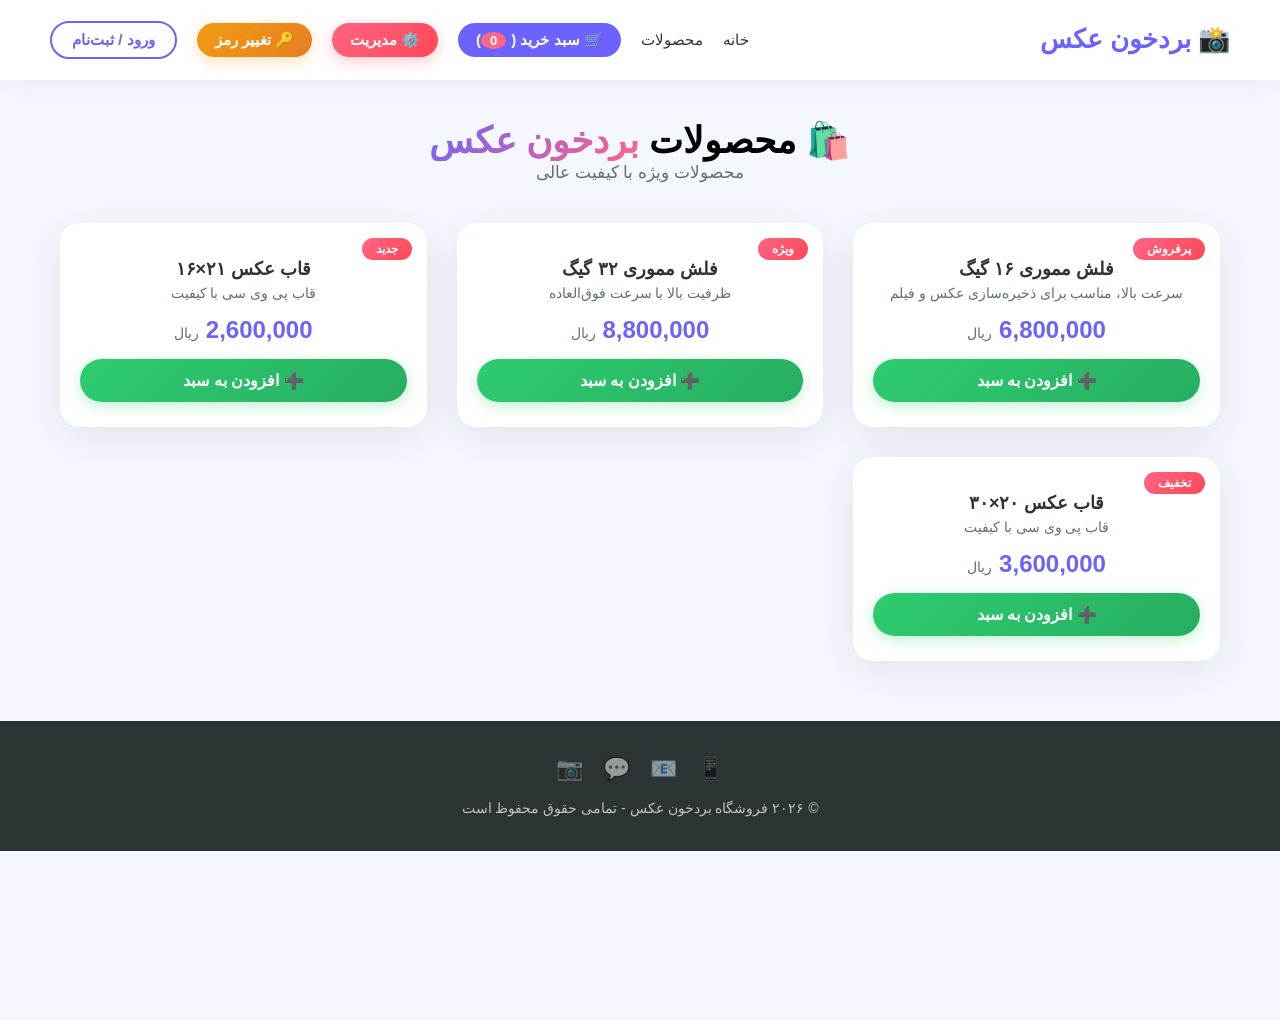
==== admin.html @ fc5a19ab "Update admin.html" ====
<!DOCTYPE html>
<html lang="fa" dir="rtl">
<head>
    <meta charset="UTF-8">
    <meta name="viewport" content="width=device-width, initial-scale=1.0">
    <title>محصولات - بردخون عکس</title>
    <style>
        /* ============================================
           استایل‌های کامل
           ============================================ */
        * {
            margin: 0;
            padding: 0;
            box-sizing: border-box;
        }
        body {
            font-family: 'Tahoma', 'Vazir', sans-serif;
            background: #f5f7ff;
            direction: rtl;
            min-height: 100vh;
        }

        /* هدر */
        header {
            position: fixed;
            top: 0;
            left: 0;
            right: 0;
            z-index: 1000;
            padding: 0 50px;
            height: 80px;
            background: rgba(255, 255, 255, 0.95);
            backdrop-filter: blur(20px);
            border-bottom: 1px solid rgba(255, 255, 255, 0.3);
            display: flex;
            justify-content: space-between;
            align-items: center;
            box-shadow: 0 4px 30px rgba(0, 0, 0, 0.05);
        }
        .logo {
            font-size: 26px;
            font-weight: 900;
            color: #6C63FF;
        }
        nav {
            display: flex;
            align-items: center;
            gap: 20px;
            flex-wrap: wrap;
        }
        nav a {
            color: #2D3436;
            text-decoration: none;
            font-weight: 500;
            font-size: 15px;
            transition: 0.3s;
            padding: 5px 0;
            white-space: nowrap;
        }
        nav a:hover {
            color: #6C63FF;
        }
        .btn-login {
            border: 2px solid #6C63FF !important;
            color: #6C63FF !important;
            padding: 8px 20px !important;
            border-radius: 50px !important;
            font-weight: 700 !important;
            background: transparent !important;
            text-decoration: none !important;
        }
        .btn-login:hover {
            background: #6C63FF !important;
            color: #fff !important;
        }
        .btn-admin {
            background: linear-gradient(135deg, #FF6584, #FF4757) !important;
            color: #fff !important;
            padding: 8px 18px !important;
            border-radius: 50px !important;
            font-weight: 700 !important;
            text-decoration: none !important;
            box-shadow: 0 4px 15px rgba(255, 71, 87, 0.3) !important;
        }
        .btn-admin:hover {
            transform: translateY(-3px) scale(1.05) !important;
            box-shadow: 0 8px 30px rgba(255, 71, 87, 0.4) !important;
        }
        .btn-change-pass {
            background: linear-gradient(135deg, #F39C12, #E67E22) !important;
            color: #fff !important;
            padding: 8px 18px !important;
            border-radius: 50px !important;
            font-weight: 700 !important;
            text-decoration: none !important;
            box-shadow: 0 4px 15px rgba(243, 156, 18, 0.3) !important;
            transition: all 0.3s ease !important;
        }
        .btn-change-pass:hover {
            transform: translateY(-3px) scale(1.05) !important;
            box-shadow: 0 8px 30px rgba(243, 156, 18, 0.5) !important;
        }
        #cart-link {
            background: #6C63FF;
            color: #fff !important;
            padding: 8px 18px;
            border-radius: 50px;
            font-weight: 700;
            text-decoration: none !important;
        }
        #cart-count {
            background: #FF6584;
            color: #fff;
            border-radius: 50%;
            padding: 1px 9px;
            font-size: 13px;
            margin-right: 5px;
        }

        /* محصولات */
        .products-section {
            max-width: 1200px;
            margin: 120px auto 60px;
            padding: 0 20px;
        }
        .products-header {
            text-align: center;
            margin-bottom: 40px;
        }
        .products-header h2 {
            font-size: 36px;
            font-weight: 900;
        }
        .products-header h2 span {
            background: linear-gradient(135deg, #6C63FF, #FF6584);
            -webkit-background-clip: text;
            -webkit-text-fill-color: transparent;
            background-clip: text;
        }
        .products-header p {
            color: #636E72;
            font-size: 17px;
        }

        .product-grid {
            display: grid;
            grid-template-columns: repeat(auto-fill, minmax(280px, 1fr));
            gap: 30px;
            margin-top: 30px;
        }

        .product-card {
            background: #fff;
            border-radius: 20px;
            padding: 25px 20px;
            text-align: center;
            box-shadow: 0 10px 40px rgba(0, 0, 0, 0.08);
            transition: all 0.3s ease;
            position: relative;
        }
        .product-card:hover {
            transform: translateY(-8px);
            box-shadow: 0 20px 60px rgba(108, 99, 255, 0.15);
        }

        .product-card .badge {
            position: absolute;
            top: 15px;
            right: 15px;
            background: linear-gradient(135deg, #FF6584, #FF4757);
            color: #fff;
            padding: 4px 14px;
            border-radius: 50px;
            font-size: 12px;
            font-weight: 700;
            z-index: 2;
        }

        .product-card .product-image {
            width: 100%;
            height: 200px;
            object-fit: cover;
            border-radius: 10px;
            display: block;
            margin-bottom: 15px;
            background: #f5f7ff;
            transition: all 0.3s ease;
        }
        .product-card:hover .product-image {
            transform: scale(1.02);
        }

        .product-card h3 {
            font-size: 18px;
            margin: 10px 0 5px;
            color: #2D3436;
        }
        .product-card .description {
            color: #636E72;
            font-size: 14px;
            margin-bottom: 12px;
        }
        .product-card .price {
            font-size: 24px;
            font-weight: 900;
            color: #6C63FF;
            margin: 15px 0;
        }
        .product-card .price span {
            font-size: 14px;
            font-weight: 400;
            color: #636E72;
        }

        .btn-add {
            background: linear-gradient(135deg, #2ECC71, #27ae60);
            color: #fff;
            border: none;
            padding: 12px 30px;
            border-radius: 50px;
            font-size: 16px;
            font-weight: 700;
            cursor: pointer;
            transition: all 0.3s ease;
            width: 100%;
            box-shadow: 0 4px 15px rgba(46, 204, 113, 0.3);
        }
        .btn-add:hover {
            transform: translateY(-3px);
            box-shadow: 0 8px 30px rgba(46, 204, 113, 0.4);
        }
        .btn-add:active {
            transform: scale(0.95);
        }

        .custom-notification {
            position: fixed;
            bottom: 30px;
            left: 50%;
            transform: translateX(-50%);
            background: #2ECC71;
            color: #fff;
            padding: 15px 35px;
            border-radius: 15px;
            font-weight: 500;
            z-index: 9999;
            box-shadow: 0 10px 40px rgba(0, 0, 0, 0.2);
            font-size: 16px;
            max-width: 90%;
            text-align: center;
        }

        /* فوتر */
        footer {
            background: #2D3436;
            color: #fff;
            padding: 35px 50px;
            text-align: center;
            margin-top: 60px;
        }
        footer p {
            opacity: 0.7;
            font-size: 14px;
        }
        .social {
            display: flex;
            justify-content: center;
            gap: 20px;
            margin-bottom: 18px;
        }
        .social a {
            color: #fff;
            font-size: 22px;
            opacity: 0.5;
            transition: 0.3s;
            text-decoration: none;
        }
        .social a:hover {
            opacity: 1;
            transform: translateY(-3px);
        }

        @media (max-width: 768px) {
            header {
                padding: 0 15px;
                height: 70px;
                flex-wrap: wrap;
                gap: 8px;
            }
            .logo { font-size: 20px; }
            nav { gap: 10px; }
            nav a { font-size: 13px; }
            .btn-login { padding: 5px 14px !important; font-size: 13px !important; }
            .btn-admin { padding: 5px 14px !important; font-size: 13px !important; }
            .btn-change-pass { padding: 5px 14px !important; font-size: 13px !important; }
            #cart-link { padding: 5px 12px; font-size: 13px; }
            .products-section { margin: 100px auto 30px; }
            .product-grid { grid-template-columns: 1fr 1fr; gap: 15px; }
            .product-card .product-image { height: 150px; }
            .product-card { padding: 15px 12px; }
            .product-card h3 { font-size: 15px; }
            .product-card .price { font-size: 18px; }
            .btn-add { font-size: 13px; padding: 8px 15px; }
        }

        @media (max-width: 480px) {
            .product-grid { grid-template-columns: 1fr; }
            .product-card .product-image { height: 200px; }
            .products-header h2 { font-size: 24px; }
            nav a { font-size: 12px; }
            .btn-login { font-size: 12px !important; padding: 4px 12px !important; }
            .btn-admin { font-size: 12px !important; padding: 4px 12px !important; }
            .btn-change-pass { font-size: 12px !important; padding: 4px 12px !important; }
            #cart-link { font-size: 12px; padding: 4px 10px; }
            .product-card .price { font-size: 20px; }
        }
    </style>
</head>
<body>

    <!-- ============================================ -->
    <!-- هدر                                          -->
    <!-- ============================================ -->
    <header>
        <div class="logo">📸 بردخون عکس</div>
        <nav>
            <a href="index.html">خانه</a>
            <a href="shop.html">محصولات</a>
            <a href="cart.html" id="cart-link">🛒 سبد خرید (<span id="cart-count">0</span>)</a>
            <a href="admin.html" class="btn-admin">⚙️ مدیریت</a>
            <a href="change-password.html" class="btn-change-pass">🔑 تغییر رمز</a>
            <a href="login.html" class="btn-login" id="login-btn">ورود / ثبت‌نام</a>
        </nav>
    </header>

    <!-- ============================================ -->
    <!-- محصولات                                      -->
    <!-- ============================================ -->
    <section class="products-section">
        <div class="products-header">
            <h2>🛍️ محصولات <span>بردخون عکس</span></h2>
            <p>محصولات ویژه با کیفیت عالی</p>
        </div>
        <div class="product-grid" id="product-grid">
            <!-- محصولات توسط جاوااسکریپت پر می‌شوند -->
        </div>
    </section>

    <!-- ============================================ -->
    <!-- فوتر                                         -->
    <!-- ============================================ -->
    <footer>
        <div class="social">
            <a href="#">📱</a>
            <a href="#">📧</a>
            <a href="#">💬</a>
            <a href="#">📷</a>
        </div>
        <p>© ۲۰۲۶ فروشگاه بردخون عکس - تمامی حقوق محفوظ است</p>
    </footer>

    <!-- ============================================ -->
    <!-- جاوااسکریپت                                  -->
    <!-- ============================================ -->
    <script>
        // ============================================
        // 📦 دریافت محصولات از localStorage
        // ============================================
        function getProducts() {
            // ابتدا از localStorage بخوان
            let products = JSON.parse(localStorage.getItem('admin_products'));
            
            // اگر محصولی در localStorage نبود، از پیش‌فرض استفاده کن
            if (!products || products.length === 0) {
                products = [
                    { id: 1, name: 'فلش مموری ۱۶ گیگ', price: 6800000, image: '💾', description: 'سرعت بالا، مناسب برای ذخیره‌سازی عکس و فیلم', badge: 'پرفروش' },
                    { id: 2, name: 'فلش مموری ۳۲ گیگ', price: 8800000, image: '💿', description: 'ظرفیت بالا با سرعت فوق‌العاده', badge: 'ویژه' },
                    { id: 3, name: 'قاب عکس ۲۱×۱۶', price: 2600000, image: '🖼️', description: 'قاب پی وی سی با کیفیت', badge: 'جدید' },
                    { id: 4, name: 'قاب عکس ۲۰×۳۰', price: 3600000, image: '🖼️', description: 'قاب پی وی سی با کیفیت', badge: 'تخفیف' }
                ];
                // ذخیره در localStorage برای دفعات بعد
                localStorage.setItem('admin_products', JSON.stringify(products));
                localStorage.setItem('products', JSON.stringify(products));
            }
            
            return products;
        }

        // ============================================
        // مدیریت سبد خرید
        // ============================================
        let cart = JSON.parse(localStorage.getItem('cart')) || [];
        let currentUser = JSON.parse(localStorage.getItem('currentUser')) || null;

        function saveCart() {
            localStorage.setItem('cart', JSON.stringify(cart));
            updateCartCount();
        }

        function updateCartCount() {
            const count = cart.reduce((sum, item) => sum + item.qty, 0);
            const el = document.getElementById('cart-count');
            if (el) el.textContent = count;
        }

        function getProductById(id, products) {
            return products.find(p => p.id === id);
        }

        // ============================================
        // نوتیفیکیشن
        // ============================================
        function showNotification(message) {
            const old = document.querySelector('.custom-notification');
            if (old) old.remove();

            const div = document.createElement('div');
            div.className = 'custom-notification';
            div.textContent = message;
            document.body.appendChild(div);
            setTimeout(() => div.remove(), 3000);
        }

        // ============================================
        // ✅ افزودن به سبد خرید
        // ============================================
        function addToCart(productId) {
            const products = getProducts();
            const product = getProductById(productId, products);
            
            if (!product) {
                showNotification('❌ محصول یافت نشد!');
                return;
            }

            const existing = cart.find(item => item.id === productId);
            if (existing) {
                existing.qty += 1;
            } else {
                cart.push({ id: productId, qty: 1 });
            }

            saveCart();
            showNotification('✅ ' + product.name + ' به سبد اضافه شد!');
        }

        // ============================================
        // رندر محصولات
        // ============================================
        function renderProducts() {
            const grid = document.getElementById('product-grid');
            if (!grid) return;

            const products = getProducts();
            
            if (products.length === 0) {
                grid.innerHTML = `
                    <div style="text-align:center;padding:60px 20px;grid-column:1/-1;">
                        <div style="font-size:60px;margin-bottom:15px;">🛍️</div>
                        <h3 style="color:#636E72;">هیچ محصولی وجود ندارد!</h3>
                        <p style="color:#b0b0b0;">از پنل مدیریت محصولات خود را اضافه کنید.</p>
                        <br>
                        <a href="admin.html" style="display:inline-block;background:linear-gradient(135deg,#6C63FF,#5a52d5);color:#fff;padding:12px 35px;border-radius:50px;text-decoration:none;font-weight:700;">رفتن به پنل مدیریت</a>
                    </div>
                `;
                return;
            }

            let html = '';
            products.forEach(function(p) {
                html += `
                    <div class="product-card">
                        ${p.badge ? `<span class="badge">${p.badge}</span>` : ''}
                        <img src="${p.image}" alt="${p.name}" class="product-image" onerror="this.style.display='none'">
                        <h3>${p.name}</h3>
                        <p class="description">${p.description || 'توضیحی وارد نشده'}</p>
                        <div class="price">${p.price.toLocaleString()} <span>ریال</span></div>
                        <button class="btn-add" onclick="addToCart(${p.id})">
                            ➕ افزودن به سبد
                        </button>
                    </div>
                `;
            });
            grid.innerHTML = html;
        }

        // ============================================
        // خروج از حساب
        // ============================================
        function logout() {
            localStorage.removeItem('currentUser');
            showNotification('🚪 از حساب خود خارج شدید');
            setTimeout(() => {
                window.location.href = 'index.html';
            }, 1000);
        }

        // ============================================
        // اجرا
        // ============================================
        document.addEventListener('DOMContentLoaded', function() {
            console.log('✅ صفحه محصولات بارگذاری شد');
            updateCartCount();
            renderProducts();

            // نمایش نام کاربر در هدر
            if (currentUser) {
                const loginBtn = document.getElementById('login-btn');
                if (loginBtn) {
                    loginBtn.textContent = `👤 ${currentUser.name}`;
                    loginBtn.href = '#';
                    loginBtn.style.cursor = 'pointer';
                    loginBtn.onclick = (e) => {
                        e.preventDefault();
                        if (confirm('آیا می‌خواهید از حساب خود خارج شوید؟')) {
                            logout();
                        }
                    };
                }
            }
        });
    </script>

</body>
</html>
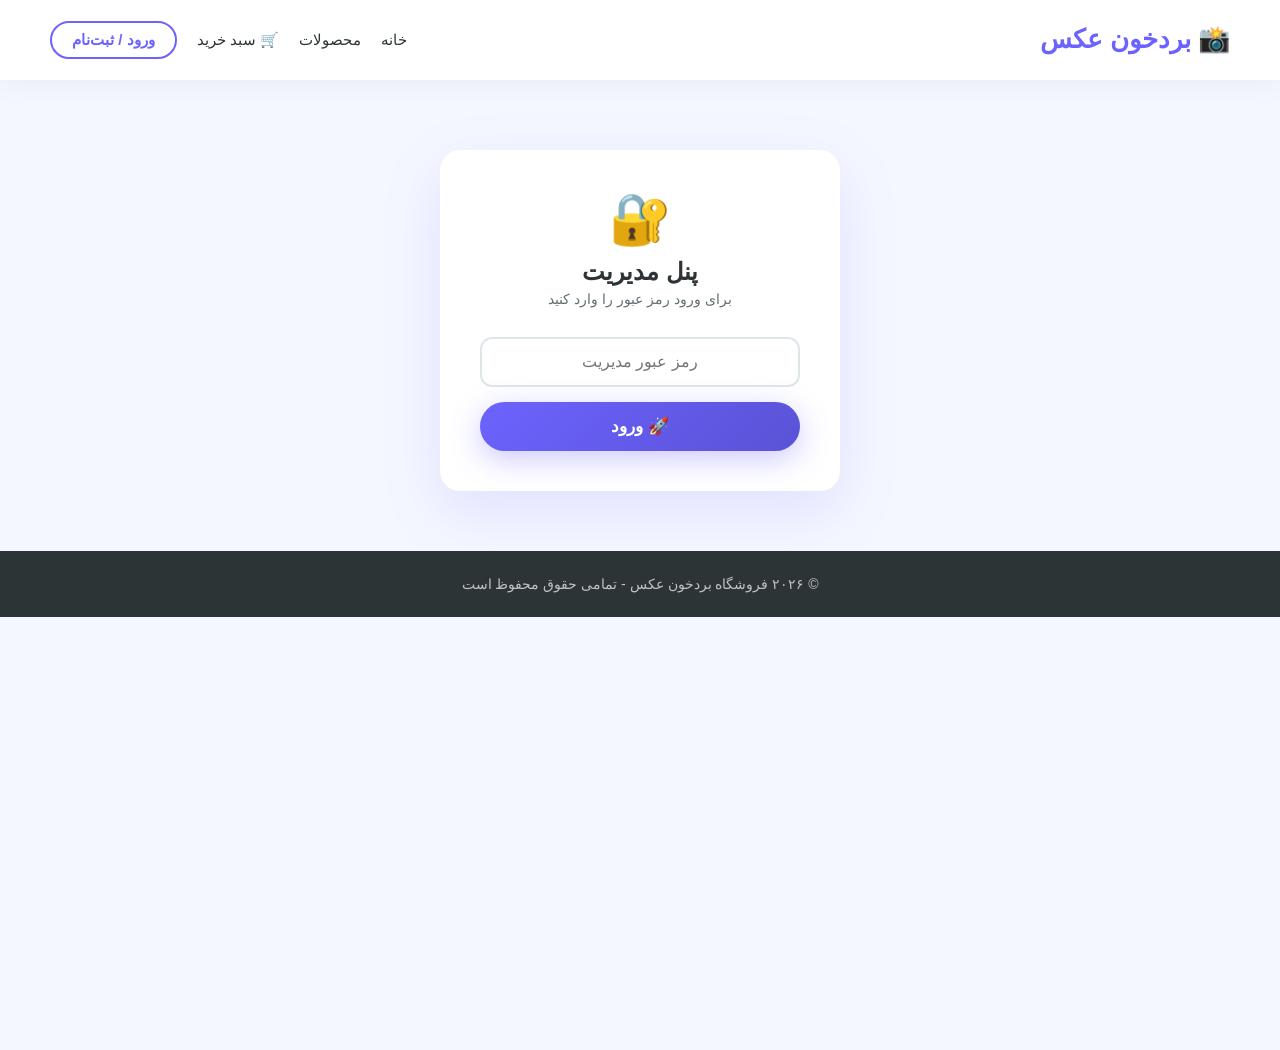
==== commit 8b54d060: "Update admin.html" ====
--- a/admin.html
+++ b/admin.html
@@ -3,11 +3,8 @@
 <head>
     <meta charset="UTF-8">
     <meta name="viewport" content="width=device-width, initial-scale=1.0">
-    <title>محصولات - بردخون عکس</title>
+    <title>پنل مدیریت - بردخون عکس</title>
     <style>
-        /* ============================================
-           استایل‌های کامل
-           ============================================ */
         * {
             margin: 0;
             padding: 0;
@@ -20,7 +17,6 @@
             min-height: 100vh;
         }
 
-        /* هدر */
         header {
             position: fixed;
             top: 0;
@@ -73,246 +69,493 @@
             background: #6C63FF !important;
             color: #fff !important;
         }
-        .btn-admin {
-            background: linear-gradient(135deg, #FF6584, #FF4757) !important;
+
+        /* ============================================ */
+        /* صفحه ورود به پنل مدیریت                      */
+        /* ============================================ */
+        .admin-login {
+            max-width: 400px;
+            margin: 150px auto 60px;
+            padding: 40px;
+            background: #fff;
+            border-radius: 20px;
+            box-shadow: 0 20px 60px rgba(108, 99, 255, 0.15);
+            text-align: center;
+        }
+        .admin-login .lock-icon {
+            font-size: 50px;
+            display: block;
+            margin-bottom: 10px;
+        }
+        .admin-login h2 {
+            font-size: 24px;
+            margin-bottom: 5px;
+            color: #2D3436;
+        }
+        .admin-login p {
+            color: #636E72;
+            font-size: 14px;
+            margin-bottom: 20px;
+        }
+        .admin-login input {
+            width: 100%;
+            padding: 14px 18px;
+            border: 2px solid #DFE6E9;
+            border-radius: 12px;
+            font-size: 16px;
+            margin: 10px 0;
+            box-sizing: border-box;
+            font-family: inherit;
+            text-align: center;
+        }
+        .admin-login input:focus {
+            border-color: #6C63FF;
+            outline: none;
+            box-shadow: 0 0 0 4px rgba(108, 99, 255, 0.1);
+        }
+        .btn-primary {
+            width: 100%;
+            padding: 14px;
+            font-size: 17px;
+            margin-top: 5px;
+            background: linear-gradient(135deg, #6C63FF, #5a52d5);
+            color: #fff;
+            border: none;
+            border-radius: 50px;
+            font-weight: 700;
+            cursor: pointer;
+            transition: 0.3s;
+            box-shadow: 0 8px 30px rgba(108, 99, 255, 0.35);
+        }
+        .btn-primary:hover {
+            transform: translateY(-3px);
+            box-shadow: 0 12px 40px rgba(108, 99, 255, 0.5);
+        }
+        .btn-success {
+            background: linear-gradient(135deg, #2ECC71, #27ae60);
+            box-shadow: 0 8px 30px rgba(46, 204, 113, 0.35);
+        }
+        .btn-success:hover {
+            transform: translateY(-3px);
+            box-shadow: 0 12px 40px rgba(46, 204, 113, 0.5);
+        }
+        .btn-danger {
+            background: #E74C3C;
+            color: #fff;
+            border: none;
+            padding: 8px 16px;
+            border-radius: 8px;
+            font-weight: 700;
+            cursor: pointer;
+            transition: 0.3s;
+            font-size: 13px;
+        }
+        .btn-danger:hover {
+            background: #c0392b;
+            transform: translateY(-2px);
+        }
+        .btn-secondary {
+            background: #636E72;
+            color: #fff;
+            border: none;
+            padding: 10px 25px;
+            border-radius: 10px;
+            font-weight: 700;
+            cursor: pointer;
+            transition: 0.3s;
+        }
+        .btn-secondary:hover {
+            background: #2D3436;
+            transform: translateY(-2px);
+        }
+        .error-msg {
+            color: #E74C3C;
+            font-size: 14px;
+            margin-top: 10px;
+            display: none;
+        }
+        .error-msg.show {
+            display: block;
+        }
+
+        /* ============================================ */
+        /* پنل مدیریت                                   */
+        /* ============================================ */
+        .admin-container {
+            max-width: 1200px;
+            margin: 100px auto 60px;
+            padding: 0 20px;
+        }
+        .admin-box {
+            background: #fff;
+            border-radius: 20px;
+            padding: 30px;
+            box-shadow: 0 20px 60px rgba(108, 99, 255, 0.15);
+        }
+        .admin-box h2 {
+            font-size: 28px;
+            font-weight: 900;
+            margin-bottom: 10px;
+            text-align: center;
+            color: #2D3436;
+        }
+        .admin-box h2 span {
+            background: linear-gradient(135deg, #6C63FF, #FF6584);
+            -webkit-background-clip: text;
+            -webkit-text-fill-color: transparent;
+            background-clip: text;
+        }
+
+        /* برگه‌ها */
+        .admin-tabs {
+            display: flex;
+            gap: 10px;
+            margin: 20px 0 30px;
+            flex-wrap: wrap;
+            border-bottom: 2px solid #DFE6E9;
+            padding-bottom: 10px;
+        }
+        .admin-tabs button {
+            background: transparent;
+            border: none;
+            padding: 10px 20px;
+            font-size: 15px;
+            font-weight: 700;
+            cursor: pointer;
+            border-radius: 10px;
+            transition: 0.3s;
+            color: #636E72;
+        }
+        .admin-tabs button:hover {
+            background: #f0f2ff;
+            color: #2D3436;
+        }
+        .admin-tabs button.active {
+            background: #6C63FF;
+            color: #fff;
+        }
+        .tab-content {
+            display: none;
+        }
+        .tab-content.active {
+            display: block;
+        }
+
+        /* کارت‌های آمار */
+        .stat-card {
+            display: grid;
+            grid-template-columns: repeat(auto-fit, minmax(180px, 1fr));
+            gap: 20px;
+            margin: 20px 0 30px;
+        }
+        .stat-item {
+            background: linear-gradient(135deg, #f8f9fe, #e8ecff);
+            padding: 20px;
+            border-radius: 15px;
+            text-align: center;
+            transition: 0.3s;
+        }
+        .stat-item:hover {
+            transform: translateY(-5px);
+            box-shadow: 0 8px 25px rgba(108, 99, 255, 0.15);
+        }
+        .stat-item .number {
+            font-size: 32px;
+            font-weight: 900;
+            color: #6C63FF;
+        }
+        .stat-item .label {
+            color: #636E72;
+            font-size: 14px;
+            margin-top: 5px;
+        }
+        .stat-item .icon {
+            font-size: 28px;
+            display: block;
+            margin-bottom: 5px;
+        }
+
+        /* جدول‌ها */
+        .table-wrap {
+            overflow-x: auto;
+            margin-top: 15px;
+        }
+        table {
+            width: 100%;
+            border-collapse: collapse;
+            font-size: 14px;
+        }
+        th {
+            background: #6C63FF;
+            color: #fff;
+            padding: 12px 15px;
+            text-align: right;
+            white-space: nowrap;
+        }
+        th:first-child {
+            border-radius: 0 10px 0 0;
+        }
+        th:last-child {
+            border-radius: 10px 0 0 0;
+        }
+        td {
+            padding: 10px 15px;
+            border-bottom: 1px solid #DFE6E9;
+            vertical-align: middle;
+        }
+        tr:hover td {
+            background: #f8f9fe;
+        }
+        .empty-state {
+            text-align: center;
+            padding: 50px 20px;
+            color: #636E72;
+        }
+        .empty-state .big-icon {
+            font-size: 60px;
+            display: block;
+            margin-bottom: 15px;
+        }
+        .badge-count {
+            background: #FF6584;
+            color: #fff;
+            border-radius: 50%;
+            padding: 2px 10px;
+            font-size: 13px;
+            margin-right: 5px;
+        }
+
+        /* مدیریت محصولات */
+        .product-item {
+            display: flex;
+            justify-content: space-between;
+            align-items: center;
+            padding: 12px 15px;
+            border-bottom: 1px solid #DFE6E9;
+            gap: 15px;
+            flex-wrap: wrap;
+        }
+        .product-item:last-child {
+            border-bottom: none;
+        }
+        .product-item .info {
+            display: flex;
+            align-items: center;
+            gap: 15px;
+            flex: 1;
+            flex-wrap: wrap;
+        }
+        .product-item .info .image {
+            font-size: 30px;
+        }
+        .product-item .info .name {
+            font-weight: 700;
+            min-width: 150px;
+        }
+        .product-item .info .price-input {
+            width: 150px;
+            padding: 8px 12px;
+            border: 2px solid #DFE6E9;
+            border-radius: 8px;
+            font-size: 14px;
+            font-family: inherit;
+        }
+        .product-item .info .price-input:focus {
+            border-color: #6C63FF;
+            outline: none;
+        }
+        .btn-save-price {
+            background: #2ECC71;
+            color: #fff;
+            border: none;
+            padding: 8px 18px;
+            border-radius: 8px;
+            font-weight: 700;
+            cursor: pointer;
+            transition: 0.3s;
+        }
+        .btn-save-price:hover {
+            background: #27ae60;
+            transform: translateY(-2px);
+        }
+
+        .btn-add-product {
+            background: linear-gradient(135deg, #6C63FF, #5a52d5);
+            color: #fff;
+            border: none;
+            padding: 12px 25px;
+            border-radius: 10px;
+            font-weight: 700;
+            cursor: pointer;
+            transition: 0.3s;
+            margin-bottom: 20px;
+            width: 100%;
+        }
+        .btn-add-product:hover {
+            transform: translateY(-3px);
+            box-shadow: 0 8px 30px rgba(108, 99, 255, 0.4);
+        }
+
+        .add-product-form {
+            background: #f8f9fe;
+            padding: 20px;
+            border-radius: 15px;
+            margin-bottom: 20px;
+            display: none;
+        }
+        .add-product-form.show {
+            display: block;
+        }
+        .add-product-form .form-group {
+            margin-bottom: 15px;
+        }
+        .add-product-form label {
+            display: block;
+            font-weight: 600;
+            font-size: 14px;
+            margin-bottom: 5px;
+        }
+        .add-product-form input,
+        .add-product-form textarea {
+            width: 100%;
+            padding: 10px 15px;
+            border: 2px solid #DFE6E9;
+            border-radius: 10px;
+            font-size: 14px;
+            font-family: inherit;
+            box-sizing: border-box;
+        }
+        .add-product-form input:focus,
+        .add-product-form textarea:focus {
+            border-color: #6C63FF;
+            outline: none;
+        }
+        .add-product-form .row {
+            display: grid;
+            grid-template-columns: 1fr 1fr;
+            gap: 15px;
+        }
+
+        .admin-actions {
+            display: flex;
+            gap: 15px;
+            justify-content: center;
+            margin-top: 25px;
+            flex-wrap: wrap;
+        }
+
+        /* دکمه خروج در هدر */
+        .btn-logout {
+            background: #E74C3C !important;
             color: #fff !important;
             padding: 8px 18px !important;
             border-radius: 50px !important;
             font-weight: 700 !important;
             text-decoration: none !important;
-            box-shadow: 0 4px 15px rgba(255, 71, 87, 0.3) !important;
-        }
-        .btn-admin:hover {
-            transform: translateY(-3px) scale(1.05) !important;
-            box-shadow: 0 8px 30px rgba(255, 71, 87, 0.4) !important;
-        }
-        .btn-change-pass {
-            background: linear-gradient(135deg, #F39C12, #E67E22) !important;
-            color: #fff !important;
-            padding: 8px 18px !important;
-            border-radius: 50px !important;
-            font-weight: 700 !important;
-            text-decoration: none !important;
-            box-shadow: 0 4px 15px rgba(243, 156, 18, 0.3) !important;
-            transition: all 0.3s ease !important;
-        }
-        .btn-change-pass:hover {
-            transform: translateY(-3px) scale(1.05) !important;
-            box-shadow: 0 8px 30px rgba(243, 156, 18, 0.5) !important;
-        }
-        #cart-link {
-            background: #6C63FF;
-            color: #fff !important;
-            padding: 8px 18px;
-            border-radius: 50px;
-            font-weight: 700;
-            text-decoration: none !important;
-        }
-        #cart-count {
-            background: #FF6584;
-            color: #fff;
-            border-radius: 50%;
-            padding: 1px 9px;
-            font-size: 13px;
-            margin-right: 5px;
-        }
-
-        /* محصولات */
-        .products-section {
-            max-width: 1200px;
-            margin: 120px auto 60px;
-            padding: 0 20px;
-        }
-        .products-header {
-            text-align: center;
-            margin-bottom: 40px;
-        }
-        .products-header h2 {
-            font-size: 36px;
-            font-weight: 900;
-        }
-        .products-header h2 span {
-            background: linear-gradient(135deg, #6C63FF, #FF6584);
-            -webkit-background-clip: text;
-            -webkit-text-fill-color: transparent;
-            background-clip: text;
-        }
-        .products-header p {
-            color: #636E72;
-            font-size: 17px;
-        }
-
-        .product-grid {
-            display: grid;
-            grid-template-columns: repeat(auto-fill, minmax(280px, 1fr));
-            gap: 30px;
-            margin-top: 30px;
-        }
-
-        .product-card {
-            background: #fff;
-            border-radius: 20px;
-            padding: 25px 20px;
-            text-align: center;
-            box-shadow: 0 10px 40px rgba(0, 0, 0, 0.08);
-            transition: all 0.3s ease;
-            position: relative;
-        }
-        .product-card:hover {
-            transform: translateY(-8px);
-            box-shadow: 0 20px 60px rgba(108, 99, 255, 0.15);
-        }
-
-        .product-card .badge {
-            position: absolute;
-            top: 15px;
-            right: 15px;
-            background: linear-gradient(135deg, #FF6584, #FF4757);
-            color: #fff;
-            padding: 4px 14px;
-            border-radius: 50px;
-            font-size: 12px;
-            font-weight: 700;
-            z-index: 2;
-        }
-
-        .product-card .product-image {
-            width: 100%;
-            height: 200px;
-            object-fit: cover;
-            border-radius: 10px;
-            display: block;
-            margin-bottom: 15px;
-            background: #f5f7ff;
-            transition: all 0.3s ease;
-        }
-        .product-card:hover .product-image {
-            transform: scale(1.02);
-        }
-
-        .product-card h3 {
-            font-size: 18px;
-            margin: 10px 0 5px;
-            color: #2D3436;
-        }
-        .product-card .description {
-            color: #636E72;
-            font-size: 14px;
-            margin-bottom: 12px;
-        }
-        .product-card .price {
-            font-size: 24px;
-            font-weight: 900;
-            color: #6C63FF;
-            margin: 15px 0;
-        }
-        .product-card .price span {
-            font-size: 14px;
-            font-weight: 400;
-            color: #636E72;
-        }
-
-        .btn-add {
-            background: linear-gradient(135deg, #2ECC71, #27ae60);
-            color: #fff;
-            border: none;
-            padding: 12px 30px;
-            border-radius: 50px;
-            font-size: 16px;
-            font-weight: 700;
+            border: none !important;
             cursor: pointer;
-            transition: all 0.3s ease;
-            width: 100%;
-            box-shadow: 0 4px 15px rgba(46, 204, 113, 0.3);
-        }
-        .btn-add:hover {
-            transform: translateY(-3px);
-            box-shadow: 0 8px 30px rgba(46, 204, 113, 0.4);
-        }
-        .btn-add:active {
-            transform: scale(0.95);
-        }
-
-        .custom-notification {
+            transition: 0.3s;
+        }
+        .btn-logout:hover {
+            background: #c0392b !important;
+            transform: translateY(-2px);
+        }
+
+        .hidden {
+            display: none !important;
+        }
+
+        .notification {
             position: fixed;
             bottom: 30px;
             left: 50%;
-            transform: translateX(-50%);
-            background: #2ECC71;
+            transform: translateX(-50%) translateY(100px);
+            background: #2D3436;
             color: #fff;
             padding: 15px 35px;
             border-radius: 15px;
             font-weight: 500;
             z-index: 9999;
+            opacity: 0;
+            transition: all 0.5s ease;
             box-shadow: 0 10px 40px rgba(0, 0, 0, 0.2);
             font-size: 16px;
             max-width: 90%;
             text-align: center;
         }
-
-        /* فوتر */
+        .notification.show {
+            opacity: 1;
+            transform: translateX(-50%) translateY(0);
+        }
+        .notification.success {
+            background: linear-gradient(135deg, #2ECC71, #27ae60);
+        }
+        .notification.error {
+            background: linear-gradient(135deg, #E74C3C, #c0392b);
+        }
+
         footer {
             background: #2D3436;
             color: #fff;
-            padding: 35px 50px;
+            padding: 25px 50px;
             text-align: center;
             margin-top: 60px;
         }
         footer p {
             opacity: 0.7;
             font-size: 14px;
-        }
-        .social {
-            display: flex;
-            justify-content: center;
-            gap: 20px;
-            margin-bottom: 18px;
-        }
-        .social a {
-            color: #fff;
-            font-size: 22px;
-            opacity: 0.5;
-            transition: 0.3s;
-            text-decoration: none;
-        }
-        .social a:hover {
-            opacity: 1;
-            transform: translateY(-3px);
         }
 
         @media (max-width: 768px) {
             header {
                 padding: 0 15px;
                 height: 70px;
-                flex-wrap: wrap;
-                gap: 8px;
-            }
-            .logo { font-size: 20px; }
-            nav { gap: 10px; }
-            nav a { font-size: 13px; }
-            .btn-login { padding: 5px 14px !important; font-size: 13px !important; }
-            .btn-admin { padding: 5px 14px !important; font-size: 13px !important; }
-            .btn-change-pass { padding: 5px 14px !important; font-size: 13px !important; }
-            #cart-link { padding: 5px 12px; font-size: 13px; }
-            .products-section { margin: 100px auto 30px; }
-            .product-grid { grid-template-columns: 1fr 1fr; gap: 15px; }
-            .product-card .product-image { height: 150px; }
-            .product-card { padding: 15px 12px; }
-            .product-card h3 { font-size: 15px; }
-            .product-card .price { font-size: 18px; }
-            .btn-add { font-size: 13px; padding: 8px 15px; }
-        }
-
+            }
+            .logo {
+                font-size: 20px;
+            }
+            nav {
+                gap: 10px;
+            }
+            nav a {
+                font-size: 13px;
+            }
+            .admin-box {
+                padding: 20px;
+            }
+            .admin-tabs button {
+                font-size: 13px;
+                padding: 8px 14px;
+            }
+            .stat-card {
+                grid-template-columns: 1fr 1fr;
+            }
+            .product-item .info {
+                flex-direction: column;
+                align-items: stretch;
+            }
+            .product-item .info .price-input {
+                width: 100%;
+            }
+            .add-product-form .row {
+                grid-template-columns: 1fr;
+            }
+        }
         @media (max-width: 480px) {
-            .product-grid { grid-template-columns: 1fr; }
-            .product-card .product-image { height: 200px; }
-            .products-header h2 { font-size: 24px; }
-            nav a { font-size: 12px; }
-            .btn-login { font-size: 12px !important; padding: 4px 12px !important; }
-            .btn-admin { font-size: 12px !important; padding: 4px 12px !important; }
-            .btn-change-pass { font-size: 12px !important; padding: 4px 12px !important; }
-            #cart-link { font-size: 12px; padding: 4px 10px; }
-            .product-card .price { font-size: 20px; }
+            .stat-card {
+                grid-template-columns: 1fr;
+            }
+            .admin-tabs {
+                flex-direction: column;
+            }
+            .admin-tabs button {
+                width: 100%;
+                text-align: center;
+            }
+            .admin-login {
+                padding: 25px 20px;
+                margin: 100px 15px 30px;
+            }
         }
     </style>
 </head>
@@ -326,36 +569,133 @@
         <nav>
             <a href="index.html">خانه</a>
             <a href="shop.html">محصولات</a>
-            <a href="cart.html" id="cart-link">🛒 سبد خرید (<span id="cart-count">0</span>)</a>
-            <a href="admin.html" class="btn-admin">⚙️ مدیریت</a>
-            <a href="change-password.html" class="btn-change-pass">🔑 تغییر رمز</a>
-            <a href="login.html" class="btn-login" id="login-btn">ورود / ثبت‌نام</a>
+            <a href="cart.html">🛒 سبد خرید</a>
+            <a href="login.html" class="btn-login">ورود / ثبت‌نام</a>
         </nav>
     </header>
 
     <!-- ============================================ -->
-    <!-- محصولات                                      -->
+    <!-- صفحه ورود به پنل                             -->
     <!-- ============================================ -->
-    <section class="products-section">
-        <div class="products-header">
-            <h2>🛍️ محصولات <span>بردخون عکس</span></h2>
-            <p>محصولات ویژه با کیفیت عالی</p>
+    <div id="admin-login" class="admin-login">
+        <span class="lock-icon">🔐</span>
+        <h2>پنل مدیریت</h2>
+        <p>برای ورود رمز عبور را وارد کنید</p>
+        <input type="password" id="admin-password" placeholder="رمز عبور مدیریت">
+        <button class="btn-primary" onclick="checkLogin()">🚀 ورود</button>
+        <div id="login-error" class="error-msg">❌ رمز عبور اشتباه است!</div>
+    </div>
+
+    <!-- ============================================ -->
+    <!-- پنل مدیریت                                   -->
+    <!-- ============================================ -->
+    <div id="admin-panel" class="admin-container hidden">
+        <div class="admin-box">
+            <h2>📊 پنل مدیریت <span>بردخون عکس</span></h2>
+
+            <!-- برگه‌ها -->
+            <div class="admin-tabs">
+                <button class="active" onclick="showTab('dashboard')">📊 داشبورد</button>
+                <button onclick="showTab('users')">👥 کاربران</button>
+                <button onclick="showTab('products')">🛍️ محصولات</button>
+            </div>
+
+            <!-- ======================================== -->
+            <!-- برگه داشبورد                             -->
+            <!-- ======================================== -->
+            <div id="tab-dashboard" class="tab-content active">
+                <div class="stat-card">
+                    <div class="stat-item">
+                        <span class="icon">👤</span>
+                        <div class="number" id="total-users">۰</div>
+                        <div class="label">تعداد کاربران</div>
+                    </div>
+                    <div class="stat-item">
+                        <span class="icon">🛒</span>
+                        <div class="number" id="total-products">۰</div>
+                        <div class="label">تعداد محصولات</div>
+                    </div>
+                    <div class="stat-item">
+                        <span class="icon">📦</span>
+                        <div class="number" id="total-orders">۰</div>
+                        <div class="label">تعداد سفارشات</div>
+                    </div>
+                </div>
+                <div style="text-align:center;color:#636E72;font-size:14px;">
+                    آخرین بروزرسانی: <span id="last-update">—</span>
+                </div>
+            </div>
+
+            <!-- ======================================== -->
+            <!-- برگه کاربران                             -->
+            <!-- ======================================== -->
+            <div id="tab-users" class="tab-content">
+                <h3>👥 لیست کاربران <span class="badge-count" id="user-count-badge">۰</span></h3>
+                <div class="table-wrap">
+                    <div id="user-list-container">
+                        <div class="empty-state">
+                            <span class="big-icon">⏳</span>
+                            <p>در حال بارگذاری...</p>
+                        </div>
+                    </div>
+                </div>
+            </div>
+
+            <!-- ======================================== -->
+            <!-- برگه محصولات                            -->
+            <!-- ======================================== -->
+            <div id="tab-products" class="tab-content">
+                <div style="display:flex;justify-content:space-between;align-items:center;flex-wrap:wrap;gap:15px;margin-bottom:20px;">
+                    <h3>🛍️ مدیریت محصولات <span class="badge-count" id="product-count-badge">۰</span></h3>
+                    <button class="btn-add-product" onclick="toggleAddProduct()" style="width:auto;padding:10px 25px;">
+                        ➕ افزودن محصول جدید
+                    </button>
+                </div>
+
+                <!-- فرم افزودن محصول -->
+                <div id="add-product-form" class="add-product-form">
+                    <h4>➕ افزودن محصول جدید</h4>
+                    <div class="form-group">
+                        <label>نام محصول</label>
+                        <input type="text" id="new-product-name" placeholder="مثلاً: فلش مموری ۱۲۸ گیگ">
+                    </div>
+                    <div class="form-group">
+                        <label>قیمت (ریال)</label>
+                        <input type="number" id="new-product-price" placeholder="مثلاً: 12000000">
+                    </div>
+                    <div class="form-group">
+                        <label>توضیحات</label>
+                        <textarea id="new-product-desc" rows="2" placeholder="توضیحات محصول"></textarea>
+                    </div>
+                    <div class="form-group">
+                        <label>آیکون یا لینک عکس</label>
+                        <input type="text" id="new-product-image" placeholder="مثلاً: 💾 یا images/product.jpg" value="📦">
+                    </div>
+                    <div class="form-group">
+                        <label>برچسب (اختیاری)</label>
+                        <input type="text" id="new-product-badge" placeholder="مثلاً: جدید، پرفروش، ویژه">
+                    </div>
+                    <button class="btn-primary btn-success" onclick="addNewProduct()" style="width:100%;">✅ افزودن محصول</button>
+                </div>
+
+                <!-- لیست محصولات -->
+                <div id="product-list-container">
+                    <div class="empty-state">
+                        <span class="big-icon">⏳</span>
+                        <p>در حال بارگذاری محصولات...</p>
+                    </div>
+                </div>
+            </div>
+
+            <!-- دکمه‌های خروج و بروزرسانی -->
+            <div class="admin-actions">
+                <button class="btn-danger" onclick="logoutAdmin()" style="padding:10px 25px;">🚪 خروج از پنل</button>
+                <button class="btn-secondary" onclick="refreshData()">🔄 بروزرسانی</button>
+            </div>
         </div>
-        <div class="product-grid" id="product-grid">
-            <!-- محصولات توسط جاوااسکریپت پر می‌شوند -->
-        </div>
-    </section>
-
-    <!-- ============================================ -->
-    <!-- فوتر                                         -->
-    <!-- ============================================ -->
+    </div>
+
     <footer>
-        <div class="social">
-            <a href="#">📱</a>
-            <a href="#">📧</a>
-            <a href="#">💬</a>
-            <a href="#">📷</a>
-        </div>
         <p>© ۲۰۲۶ فروشگاه بردخون عکس - تمامی حقوق محفوظ است</p>
     </footer>
 
@@ -364,162 +704,254 @@
     <!-- ============================================ -->
     <script>
         // ============================================
-        // 📦 دریافت محصولات از localStorage
-        // ============================================
-        function getProducts() {
-            // ابتدا از localStorage بخوان
-            let products = JSON.parse(localStorage.getItem('admin_products'));
-            
-            // اگر محصولی در localStorage نبود، از پیش‌فرض استفاده کن
-            if (!products || products.length === 0) {
-                products = [
-                    { id: 1, name: 'فلش مموری ۱۶ گیگ', price: 6800000, image: '💾', description: 'سرعت بالا، مناسب برای ذخیره‌سازی عکس و فیلم', badge: 'پرفروش' },
-                    { id: 2, name: 'فلش مموری ۳۲ گیگ', price: 8800000, image: '💿', description: 'ظرفیت بالا با سرعت فوق‌العاده', badge: 'ویژه' },
-                    { id: 3, name: 'قاب عکس ۲۱×۱۶', price: 2600000, image: '🖼️', description: 'قاب پی وی سی با کیفیت', badge: 'جدید' },
-                    { id: 4, name: 'قاب عکس ۲۰×۳۰', price: 3600000, image: '🖼️', description: 'قاب پی وی سی با کیفیت', badge: 'تخفیف' }
-                ];
-                // ذخیره در localStorage برای دفعات بعد
+        // 🔐 رمز عبور مدیریت
+        // ============================================
+        const ADMIN_PASSWORD = 'admin123';
+
+        // ============================================
+        // 📦 محصولات پیش‌فرض
+        // ============================================
+        const DEFAULT_PRODUCTS = [
+            { id: 1, name: 'فلش مموری ۱۶ گیگ', price: 6800000, image: '💾', description: 'سرعت بالا، مناسب برای ذخیره‌سازی عکس و فیلم',
+                badge: 'پرفروش' },
+            { id: 2, name: 'فلش مموری ۳۲ گیگ', price: 8800000, image: '💿', description: 'ظرفیت بالا با سرعت فوق‌العاده',
+                badge: 'ویژه' },
+            { id: 3, name: 'قاب عکس ۲۱×۱۶', price: 2600000, image: '🖼️', description: 'قاب پی وی سی با کیفیت', badge: 'جدید' },
+            { id: 4, name: 'قاب عکس ۲۰×۳۰', price: 3600000, image: '🖼️', description: 'قاب پی وی سی با کیفیت', badge: 'تخفیف' }
+        ];
+
+        // ============================================
+        // بارگذاری داده‌ها
+        // ============================================
+        let products = [];
+        let orders = [];
+
+        function loadProductsFromStorage() {
+            const saved = localStorage.getItem('admin_products');
+            if (saved) {
+                products = JSON.parse(saved);
+            } else {
+                products = JSON.parse(JSON.stringify(DEFAULT_PRODUCTS));
                 localStorage.setItem('admin_products', JSON.stringify(products));
-                localStorage.setItem('products', JSON.stringify(products));
-            }
-            
+            }
+            // هماهنگ با shop.html
+            localStorage.setItem('products', JSON.stringify(products));
             return products;
         }
 
-        // ============================================
-        // مدیریت سبد خرید
-        // ============================================
-        let cart = JSON.parse(localStorage.getItem('cart')) || [];
-        let currentUser = JSON.parse(localStorage.getItem('currentUser')) || null;
-
-        function saveCart() {
-            localStorage.setItem('cart', JSON.stringify(cart));
-            updateCartCount();
-        }
-
-        function updateCartCount() {
-            const count = cart.reduce((sum, item) => sum + item.qty, 0);
-            const el = document.getElementById('cart-count');
-            if (el) el.textContent = count;
-        }
-
-        function getProductById(id, products) {
-            return products.find(p => p.id === id);
-        }
-
-        // ============================================
-        // نوتیفیکیشن
-        // ============================================
-        function showNotification(message) {
-            const old = document.querySelector('.custom-notification');
-            if (old) old.remove();
-
-            const div = document.createElement('div');
-            div.className = 'custom-notification';
-            div.textContent = message;
-            document.body.appendChild(div);
-            setTimeout(() => div.remove(), 3000);
-        }
-
-        // ============================================
-        // ✅ افزودن به سبد خرید
-        // ============================================
-        function addToCart(productId) {
-            const products = getProducts();
-            const product = getProductById(productId, products);
-            
-            if (!product) {
-                showNotification('❌ محصول یافت نشد!');
+        function saveProductsToStorage() {
+            localStorage.setItem('admin_products', JSON.stringify(products));
+            localStorage.setItem('products', JSON.stringify(products));
+        }
+
+        // ============================================
+        // 🔑 ورود
+        // ============================================
+        function checkLogin() {
+            const password = document.getElementById('admin-password').value;
+            const errorEl = document.getElementById('login-error');
+
+            if (password === ADMIN_PASSWORD) {
+                document.getElementById('admin-login').style.display = 'none';
+                document.getElementById('admin-panel').classList.remove('hidden');
+                errorEl.classList.remove('show');
+                sessionStorage.setItem('adminLoggedIn', 'true');
+                loadData();
+
+                // تغییر دکمه ورود به خروج در هدر
+                const logoutBtn = document.createElement('button');
+                logoutBtn.className = 'btn-logout';
+                logoutBtn.textContent = '🚪 خروج';
+                logoutBtn.onclick = function() {
+                    if (confirm('آیا از خروج از پنل مدیریت مطمئن هستید؟')) {
+                        logoutAdmin();
+                    }
+                };
+
+                const nav = document.querySelector('nav');
+                const loginLink = nav.querySelector('.btn-login');
+                if (loginLink) {
+                    loginLink.replaceWith(logoutBtn);
+                }
+            } else {
+                errorEl.classList.add('show');
+                document.getElementById('admin-password').value = '';
+                document.getElementById('admin-password').focus();
+            }
+        }
+
+        // ============================================
+        // 🚪 خروج از پنل مدیریت
+        // ============================================
+        function logoutAdmin() {
+            sessionStorage.removeItem('adminLoggedIn');
+            document.getElementById('admin-login').style.display = 'block';
+            document.getElementById('admin-panel').classList.add('hidden');
+            document.getElementById('admin-password').value = '';
+            document.getElementById('login-error').classList.remove('show');
+
+            // برگرداندن دکمه ورود به حالت اولیه
+            const nav = document.querySelector('nav');
+            const logoutBtn = nav.querySelector('.btn-logout');
+            if (logoutBtn) {
+                const loginLink = document.createElement('a');
+                loginLink.href = 'login.html';
+                loginLink.className = 'btn-login';
+                loginLink.textContent = 'ورود / ثبت‌نام';
+                logoutBtn.replaceWith(loginLink);
+            }
+
+            // هدایت به صفحه اصلی
+            window.location.href = 'index.html';
+        }
+
+        // ============================================
+        // 📊 نمایش برگه‌ها
+        // ============================================
+        function showTab(tabName) {
+            document.querySelectorAll('.tab-content').forEach(el => el.classList.remove('active'));
+            document.querySelectorAll('.admin-tabs button').forEach(el => el.classList.remove('active'));
+
+            document.getElementById('tab-' + tabName).classList.add('active');
+            document.querySelector(`.admin-tabs button[onclick="showTab('${tabName}')"]`).classList.add('active');
+
+            if (tabName === 'dashboard') loadDashboard();
+            if (tabName === 'users') loadUsers();
+            if (tabName === 'products') loadProducts();
+        }
+
+        // ============================================
+        // 📊 داشبورد
+        // ============================================
+        function loadDashboard() {
+            const users = JSON.parse(localStorage.getItem('users')) || [];
+            document.getElementById('total-users').textContent = users.length;
+            document.getElementById('total-products').textContent = products.length;
+            orders = JSON.parse(localStorage.getItem('orders')) || [];
+            document.getElementById('total-orders').textContent = orders.length;
+            document.getElementById('last-update').textContent = new Date().toLocaleString('fa-IR');
+        }
+
+        // ============================================
+        // 👥 کاربران
+        // ============================================
+        function loadUsers() {
+            const users = JSON.parse(localStorage.getItem('users')) || [];
+            document.getElementById('user-count-badge').textContent = users.length;
+
+            const container = document.getElementById('user-list-container');
+            if (users.length === 0) {
+                container.innerHTML =
+                    `<div class="empty-state"><span class="big-icon">👤</span><p>هنوز کاربری ثبت‌نام نکرده است!</p></div>`;
                 return;
             }
 
-            const existing = cart.find(item => item.id === productId);
-            if (existing) {
-                existing.qty += 1;
-            } else {
-                cart.push({ id: productId, qty: 1 });
-            }
-
-            saveCart();
-            showNotification('✅ ' + product.name + ' به سبد اضافه شد!');
-        }
-
-        // ============================================
-        // رندر محصولات
-        // ============================================
-        function renderProducts() {
-            const grid = document.getElementById('product-grid');
-            if (!grid) return;
-
-            const products = getProducts();
-            
+            let html = `<table><thead><tr>
+                <th>#</th><th>نام</th><th>شماره موبایل</th><th>ایمیل</th><th>🔑 رمز عبور</th>
+            </tr></thead><tbody>`;
+            users.forEach((u, i) => {
+                html += `<tr>
+                    <td>${i+1}</td>
+                    <td><strong>${u.name}</strong></td>
+                    <td>${u.phone}</td>
+                    <td>${u.email || '—'}</td>
+                    <td style="font-family:monospace;color:#E74C3C;font-weight:700;">${u.password}</td>
+                </tr>`;
+            });
+            html += `</tbody></table>`;
+            container.innerHTML = html;
+        }
+
+        // ============================================
+        // 🛍️ محصولات
+        // ============================================
+        function loadProducts() {
+            loadProductsFromStorage();
+            document.getElementById('product-count-badge').textContent = products.length;
+
+            const container = document.getElementById('product-list-container');
             if (products.length === 0) {
-                grid.innerHTML = `
-                    <div style="text-align:center;padding:60px 20px;grid-column:1/-1;">
-                        <div style="font-size:60px;margin-bottom:15px;">🛍️</div>
-                        <h3 style="color:#636E72;">هیچ محصولی وجود ندارد!</h3>
-                        <p style="color:#b0b0b0;">از پنل مدیریت محصولات خود را اضافه کنید.</p>
-                        <br>
-                        <a href="admin.html" style="display:inline-block;background:linear-gradient(135deg,#6C63FF,#5a52d5);color:#fff;padding:12px 35px;border-radius:50px;text-decoration:none;font-weight:700;">رفتن به پنل مدیریت</a>
-                    </div>
-                `;
+                container.innerHTML =
+                    `<div class="empty-state"><span class="big-icon">🛍️</span><p>هیچ محصولی وجود ندارد!</p></div>`;
                 return;
             }
 
             let html = '';
-            products.forEach(function(p) {
+            products.forEach((p) => {
                 html += `
-                    <div class="product-card">
-                        ${p.badge ? `<span class="badge">${p.badge}</span>` : ''}
-                        <img src="${p.image}" alt="${p.name}" class="product-image" onerror="this.style.display='none'">
-                        <h3>${p.name}</h3>
-                        <p class="description">${p.description || 'توضیحی وارد نشده'}</p>
-                        <div class="price">${p.price.toLocaleString()} <span>ریال</span></div>
-                        <button class="btn-add" onclick="addToCart(${p.id})">
-                            ➕ افزودن به سبد
-                        </button>
+                    <div class="product-item">
+                        <div class="info">
+                            <span class="image">${p.image || '📦'}</span>
+                            <span class="name">${p.name}</span>
+                            <input type="number" class="price-input" id="price-${p.id}" value="${p.price}">
+                            <span>ریال</span>
+                            <button class="btn-save-price" onclick="updateProductPrice(${p.id})">💾 ذخیره</button>
+                            <button class="btn-danger" onclick="deleteProduct(${p.id})">🗑️</button>
+                        </div>
                     </div>
                 `;
             });
-            grid.innerHTML = html;
-        }
-
-        // ============================================
-        // خروج از حساب
-        // ============================================
-        function logout() {
-            localStorage.removeItem('currentUser');
-            showNotification('🚪 از حساب خود خارج شدید');
-            setTimeout(() => {
-                window.location.href = 'index.html';
-            }, 1000);
-        }
-
-        // ============================================
-        // اجرا
-        // ============================================
-        document.addEventListener('DOMContentLoaded', function() {
-            console.log('✅ صفحه محصولات بارگذاری شد');
-            updateCartCount();
-            renderProducts();
-
-            // نمایش نام کاربر در هدر
-            if (currentUser) {
-                const loginBtn = document.getElementById('login-btn');
-                if (loginBtn) {
-                    loginBtn.textContent = `👤 ${currentUser.name}`;
-                    loginBtn.href = '#';
-                    loginBtn.style.cursor = 'pointer';
-                    loginBtn.onclick = (e) => {
-                        e.preventDefault();
-                        if (confirm('آیا می‌خواهید از حساب خود خارج شوید؟')) {
-                            logout();
-                        }
-                    };
-                }
-            }
-        });
-    </script>
-
-</body>
-</html>
+            container.innerHTML = html;
+        }
+
+        // ============================================
+        // 💰 تغییر قیمت محصول
+        // ============================================
+        function updateProductPrice(productId) {
+            const input = document.getElementById('price-' + productId);
+            const newPrice = parseInt(input.value);
+            if (isNaN(newPrice) || newPrice < 0) {
+                showNotification('❌ قیمت نامعتبر است!', 'error');
+                return;
+            }
+            const product = products.find(p => p.id === productId);
+            if (product) {
+                product.price = newPrice;
+                saveProductsToStorage();
+                showNotification(`✅ قیمت ${product.name} به ${newPrice.toLocaleString()} ریال تغییر کرد!`, 'success');
+            }
+        }
+
+        // ============================================
+        // ❌ حذف محصول
+        // ============================================
+        function deleteProduct(productId) {
+            if (!confirm('آیا از حذف این محصول مطمئن هستید؟')) return;
+            products = products.filter(p => p.id !== productId);
+            saveProductsToStorage();
+            loadProducts();
+            showNotification('🗑️ محصول حذف شد!', 'success');
+        }
+
+        // ============================================
+        // ➕ نمایش/مخفی کردن فرم افزودن محصول
+        // ============================================
+        function toggleAddProduct() {
+            const form = document.getElementById('add-product-form');
+            form.classList.toggle('show');
+        }
+
+        // ============================================
+        // ➕ افزودن محصول جدید
+        // ============================================
+        function addNewProduct() {
+            const name = document.getElementById('new-product-name').value.trim();
+            const price = parseInt(document.getElementById('new-product-price').value);
+            const desc = document.getElementById('new-product-desc').value.trim();
+            const image = document.getElementById('new-product-image').value.trim() || '📦';
+            const badge = document.getElementById('new-product-badge').value.trim();
+
+            if (!name || isNaN(price) || price < 0) {
+                showNotification('❌ لطفاً نام و قیمت معتبر وارد کنید!', 'error');
+                return;
+            }
+
+            const newId = products.length > 0 ? Math.max(...products.map(p => p.id)) + 1 : 1;
+            products.push({ id: newId, name, price, image, description: desc || 'توضیحی وارد نشده', badge });
+            saveProductsToStorage();
+            loadProducts();
+
+            // پاک کردن فرم
+            document.getElementById('new-product-name').value = '';
+            document.getElementById('new-product-price').value = '';
+            document.getElementById('
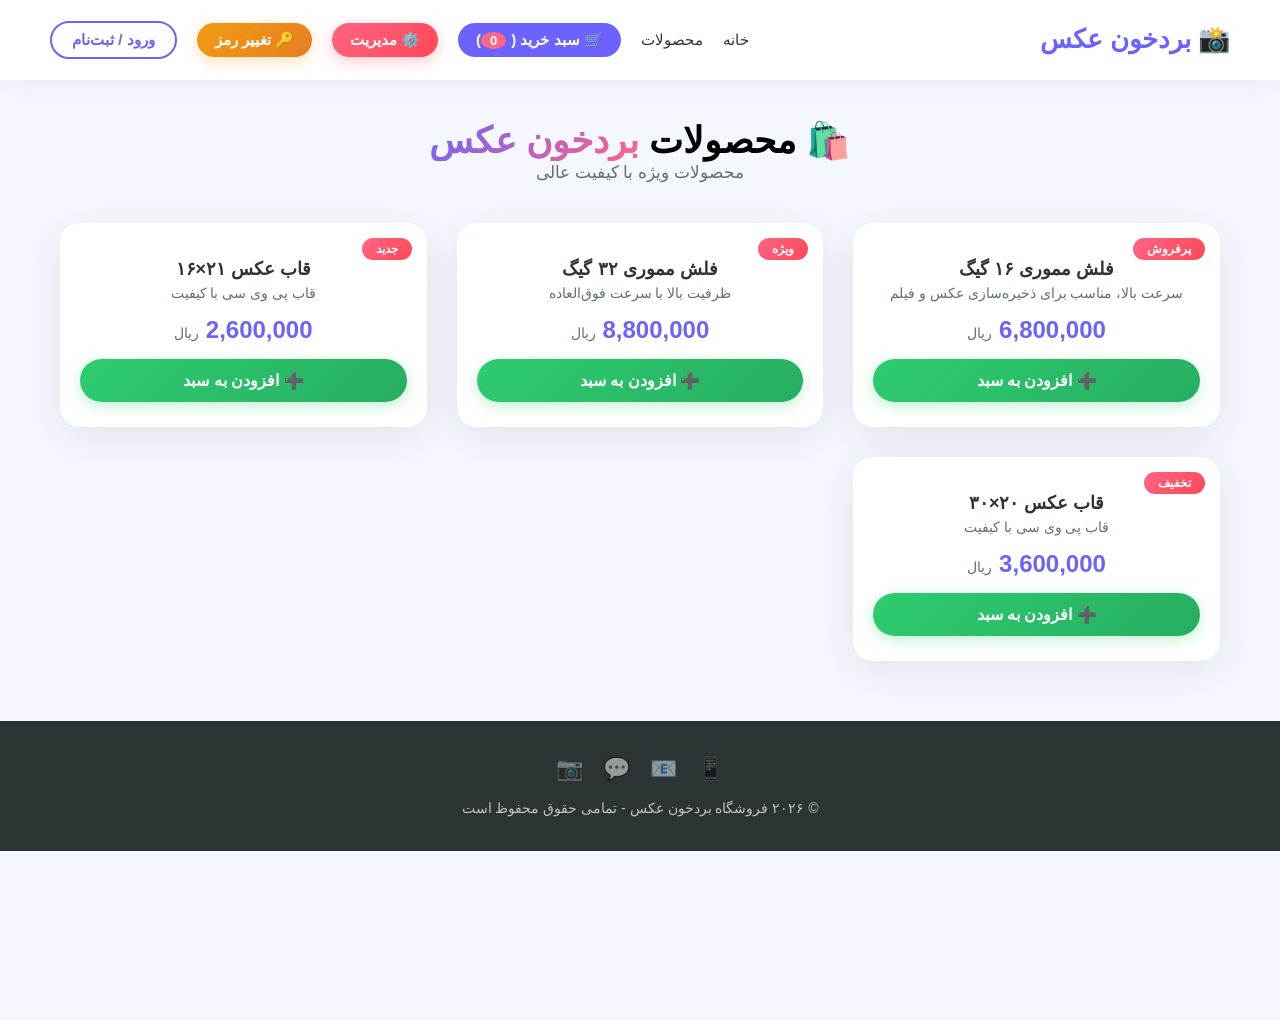
==== commit a81a969b: "Update admin.html" ====
--- a/admin.html
+++ b/admin.html
@@ -3,8 +3,11 @@
 <head>
     <meta charset="UTF-8">
     <meta name="viewport" content="width=device-width, initial-scale=1.0">
-    <title>پنل مدیریت - بردخون عکس</title>
+    <title>محصولات - بردخون عکس</title>
     <style>
+        /* ============================================
+           استایل‌های کامل (همانند قبل)
+           ============================================ */
         * {
             margin: 0;
             padding: 0;
@@ -69,889 +72,451 @@
             background: #6C63FF !important;
             color: #fff !important;
         }
-
-        /* ============================================ */
-        /* صفحه ورود به پنل مدیریت                      */
-        /* ============================================ */
-        .admin-login {
-            max-width: 400px;
-            margin: 150px auto 60px;
-            padding: 40px;
-            background: #fff;
-            border-radius: 20px;
-            box-shadow: 0 20px 60px rgba(108, 99, 255, 0.15);
-            text-align: center;
-        }
-        .admin-login .lock-icon {
-            font-size: 50px;
-            display: block;
-            margin-bottom: 10px;
-        }
-        .admin-login h2 {
-            font-size: 24px;
-            margin-bottom: 5px;
-            color: #2D3436;
-        }
-        .admin-login p {
-            color: #636E72;
-            font-size: 14px;
-            margin-bottom: 20px;
-        }
-        .admin-login input {
-            width: 100%;
-            padding: 14px 18px;
-            border: 2px solid #DFE6E9;
-            border-radius: 12px;
-            font-size: 16px;
-            margin: 10px 0;
-            box-sizing: border-box;
-            font-family: inherit;
-            text-align: center;
-        }
-        .admin-login input:focus {
-            border-color: #6C63FF;
-            outline: none;
-            box-shadow: 0 0 0 4px rgba(108, 99, 255, 0.1);
-        }
-        .btn-primary {
-            width: 100%;
-            padding: 14px;
-            font-size: 17px;
-            margin-top: 5px;
-            background: linear-gradient(135deg, #6C63FF, #5a52d5);
-            color: #fff;
-            border: none;
-            border-radius: 50px;
-            font-weight: 700;
-            cursor: pointer;
-            transition: 0.3s;
-            box-shadow: 0 8px 30px rgba(108, 99, 255, 0.35);
-        }
-        .btn-primary:hover {
-            transform: translateY(-3px);
-            box-shadow: 0 12px 40px rgba(108, 99, 255, 0.5);
-        }
-        .btn-success {
-            background: linear-gradient(135deg, #2ECC71, #27ae60);
-            box-shadow: 0 8px 30px rgba(46, 204, 113, 0.35);
-        }
-        .btn-success:hover {
-            transform: translateY(-3px);
-            box-shadow: 0 12px 40px rgba(46, 204, 113, 0.5);
-        }
-        .btn-danger {
-            background: #E74C3C;
-            color: #fff;
-            border: none;
-            padding: 8px 16px;
-            border-radius: 8px;
-            font-weight: 700;
-            cursor: pointer;
-            transition: 0.3s;
-            font-size: 13px;
-        }
-        .btn-danger:hover {
-            background: #c0392b;
-            transform: translateY(-2px);
-        }
-        .btn-secondary {
-            background: #636E72;
-            color: #fff;
-            border: none;
-            padding: 10px 25px;
-            border-radius: 10px;
-            font-weight: 700;
-            cursor: pointer;
-            transition: 0.3s;
-        }
-        .btn-secondary:hover {
-            background: #2D3436;
-            transform: translateY(-2px);
-        }
-        .error-msg {
-            color: #E74C3C;
-            font-size: 14px;
-            margin-top: 10px;
-            display: none;
-        }
-        .error-msg.show {
-            display: block;
-        }
-
-        /* ============================================ */
-        /* پنل مدیریت                                   */
-        /* ============================================ */
-        .admin-container {
-            max-width: 1200px;
-            margin: 100px auto 60px;
-            padding: 0 20px;
-        }
-        .admin-box {
-            background: #fff;
-            border-radius: 20px;
-            padding: 30px;
-            box-shadow: 0 20px 60px rgba(108, 99, 255, 0.15);
-        }
-        .admin-box h2 {
-            font-size: 28px;
-            font-weight: 900;
-            margin-bottom: 10px;
-            text-align: center;
-            color: #2D3436;
-        }
-        .admin-box h2 span {
-            background: linear-gradient(135deg, #6C63FF, #FF6584);
-            -webkit-background-clip: text;
-            -webkit-text-fill-color: transparent;
-            background-clip: text;
-        }
-
-        /* برگه‌ها */
-        .admin-tabs {
-            display: flex;
-            gap: 10px;
-            margin: 20px 0 30px;
-            flex-wrap: wrap;
-            border-bottom: 2px solid #DFE6E9;
-            padding-bottom: 10px;
-        }
-        .admin-tabs button {
-            background: transparent;
-            border: none;
-            padding: 10px 20px;
-            font-size: 15px;
-            font-weight: 700;
-            cursor: pointer;
-            border-radius: 10px;
-            transition: 0.3s;
-            color: #636E72;
-        }
-        .admin-tabs button:hover {
-            background: #f0f2ff;
-            color: #2D3436;
-        }
-        .admin-tabs button.active {
-            background: #6C63FF;
-            color: #fff;
-        }
-        .tab-content {
-            display: none;
-        }
-        .tab-content.active {
-            display: block;
-        }
-
-        /* کارت‌های آمار */
-        .stat-card {
-            display: grid;
-            grid-template-columns: repeat(auto-fit, minmax(180px, 1fr));
-            gap: 20px;
-            margin: 20px 0 30px;
-        }
-        .stat-item {
-            background: linear-gradient(135deg, #f8f9fe, #e8ecff);
-            padding: 20px;
-            border-radius: 15px;
-            text-align: center;
-            transition: 0.3s;
-        }
-        .stat-item:hover {
-            transform: translateY(-5px);
-            box-shadow: 0 8px 25px rgba(108, 99, 255, 0.15);
-        }
-        .stat-item .number {
-            font-size: 32px;
-            font-weight: 900;
-            color: #6C63FF;
-        }
-        .stat-item .label {
-            color: #636E72;
-            font-size: 14px;
-            margin-top: 5px;
-        }
-        .stat-item .icon {
-            font-size: 28px;
-            display: block;
-            margin-bottom: 5px;
-        }
-
-        /* جدول‌ها */
-        .table-wrap {
-            overflow-x: auto;
-            margin-top: 15px;
-        }
-        table {
-            width: 100%;
-            border-collapse: collapse;
-            font-size: 14px;
-        }
-        th {
-            background: #6C63FF;
-            color: #fff;
-            padding: 12px 15px;
-            text-align: right;
-            white-space: nowrap;
-        }
-        th:first-child {
-            border-radius: 0 10px 0 0;
-        }
-        th:last-child {
-            border-radius: 10px 0 0 0;
-        }
-        td {
-            padding: 10px 15px;
-            border-bottom: 1px solid #DFE6E9;
-            vertical-align: middle;
-        }
-        tr:hover td {
-            background: #f8f9fe;
-        }
-        .empty-state {
-            text-align: center;
-            padding: 50px 20px;
-            color: #636E72;
-        }
-        .empty-state .big-icon {
-            font-size: 60px;
-            display: block;
-            margin-bottom: 15px;
-        }
-        .badge-count {
-            background: #FF6584;
-            color: #fff;
-            border-radius: 50%;
-            padding: 2px 10px;
-            font-size: 13px;
-            margin-right: 5px;
-        }
-
-        /* مدیریت محصولات */
-        .product-item {
-            display: flex;
-            justify-content: space-between;
-            align-items: center;
-            padding: 12px 15px;
-            border-bottom: 1px solid #DFE6E9;
-            gap: 15px;
-            flex-wrap: wrap;
-        }
-        .product-item:last-child {
-            border-bottom: none;
-        }
-        .product-item .info {
-            display: flex;
-            align-items: center;
-            gap: 15px;
-            flex: 1;
-            flex-wrap: wrap;
-        }
-        .product-item .info .image {
-            font-size: 30px;
-        }
-        .product-item .info .name {
-            font-weight: 700;
-            min-width: 150px;
-        }
-        .product-item .info .price-input {
-            width: 150px;
-            padding: 8px 12px;
-            border: 2px solid #DFE6E9;
-            border-radius: 8px;
-            font-size: 14px;
-            font-family: inherit;
-        }
-        .product-item .info .price-input:focus {
-            border-color: #6C63FF;
-            outline: none;
-        }
-        .btn-save-price {
-            background: #2ECC71;
-            color: #fff;
-            border: none;
-            padding: 8px 18px;
-            border-radius: 8px;
-            font-weight: 700;
-            cursor: pointer;
-            transition: 0.3s;
-        }
-        .btn-save-price:hover {
-            background: #27ae60;
-            transform: translateY(-2px);
-        }
-
-        .btn-add-product {
-            background: linear-gradient(135deg, #6C63FF, #5a52d5);
-            color: #fff;
-            border: none;
-            padding: 12px 25px;
-            border-radius: 10px;
-            font-weight: 700;
-            cursor: pointer;
-            transition: 0.3s;
-            margin-bottom: 20px;
-            width: 100%;
-        }
-        .btn-add-product:hover {
-            transform: translateY(-3px);
-            box-shadow: 0 8px 30px rgba(108, 99, 255, 0.4);
-        }
-
-        .add-product-form {
-            background: #f8f9fe;
-            padding: 20px;
-            border-radius: 15px;
-            margin-bottom: 20px;
-            display: none;
-        }
-        .add-product-form.show {
-            display: block;
-        }
-        .add-product-form .form-group {
-            margin-bottom: 15px;
-        }
-        .add-product-form label {
-            display: block;
-            font-weight: 600;
-            font-size: 14px;
-            margin-bottom: 5px;
-        }
-        .add-product-form input,
-        .add-product-form textarea {
-            width: 100%;
-            padding: 10px 15px;
-            border: 2px solid #DFE6E9;
-            border-radius: 10px;
-            font-size: 14px;
-            font-family: inherit;
-            box-sizing: border-box;
-        }
-        .add-product-form input:focus,
-        .add-product-form textarea:focus {
-            border-color: #6C63FF;
-            outline: none;
-        }
-        .add-product-form .row {
-            display: grid;
-            grid-template-columns: 1fr 1fr;
-            gap: 15px;
-        }
-
-        .admin-actions {
-            display: flex;
-            gap: 15px;
-            justify-content: center;
-            margin-top: 25px;
-            flex-wrap: wrap;
-        }
-
-        /* دکمه خروج در هدر */
-        .btn-logout {
-            background: #E74C3C !important;
+        .btn-admin {
+            background: linear-gradient(135deg, #FF6584, #FF4757) !important;
             color: #fff !important;
             padding: 8px 18px !important;
             border-radius: 50px !important;
             font-weight: 700 !important;
             text-decoration: none !important;
-            border: none !important;
+            box-shadow: 0 4px 15px rgba(255, 71, 87, 0.3) !important;
+        }
+        .btn-admin:hover {
+            transform: translateY(-3px) scale(1.05) !important;
+            box-shadow: 0 8px 30px rgba(255, 71, 87, 0.4) !important;
+        }
+        .btn-change-pass {
+            background: linear-gradient(135deg, #F39C12, #E67E22) !important;
+            color: #fff !important;
+            padding: 8px 18px !important;
+            border-radius: 50px !important;
+            font-weight: 700 !important;
+            text-decoration: none !important;
+            box-shadow: 0 4px 15px rgba(243, 156, 18, 0.3) !important;
+            transition: all 0.3s ease !important;
+        }
+        .btn-change-pass:hover {
+            transform: translateY(-3px) scale(1.05) !important;
+            box-shadow: 0 8px 30px rgba(243, 156, 18, 0.5) !important;
+        }
+        #cart-link {
+            background: #6C63FF;
+            color: #fff !important;
+            padding: 8px 18px;
+            border-radius: 50px;
+            font-weight: 700;
+            text-decoration: none !important;
+        }
+        #cart-count {
+            background: #FF6584;
+            color: #fff;
+            border-radius: 50%;
+            padding: 1px 9px;
+            font-size: 13px;
+            margin-right: 5px;
+        }
+
+        .products-section {
+            max-width: 1200px;
+            margin: 120px auto 60px;
+            padding: 0 20px;
+        }
+        .products-header {
+            text-align: center;
+            margin-bottom: 40px;
+        }
+        .products-header h2 {
+            font-size: 36px;
+            font-weight: 900;
+        }
+        .products-header h2 span {
+            background: linear-gradient(135deg, #6C63FF, #FF6584);
+            -webkit-background-clip: text;
+            -webkit-text-fill-color: transparent;
+            background-clip: text;
+        }
+        .products-header p {
+            color: #636E72;
+            font-size: 17px;
+        }
+
+        .product-grid {
+            display: grid;
+            grid-template-columns: repeat(auto-fill, minmax(280px, 1fr));
+            gap: 30px;
+            margin-top: 30px;
+        }
+
+        .product-card {
+            background: #fff;
+            border-radius: 20px;
+            padding: 25px 20px;
+            text-align: center;
+            box-shadow: 0 10px 40px rgba(0, 0, 0, 0.08);
+            transition: all 0.3s ease;
+            position: relative;
+        }
+        .product-card:hover {
+            transform: translateY(-8px);
+            box-shadow: 0 20px 60px rgba(108, 99, 255, 0.15);
+        }
+
+        .product-card .badge {
+            position: absolute;
+            top: 15px;
+            right: 15px;
+            background: linear-gradient(135deg, #FF6584, #FF4757);
+            color: #fff;
+            padding: 4px 14px;
+            border-radius: 50px;
+            font-size: 12px;
+            font-weight: 700;
+            z-index: 2;
+        }
+
+        .product-card .product-image {
+            width: 100%;
+            height: 200px;
+            object-fit: cover;
+            border-radius: 10px;
+            display: block;
+            margin-bottom: 15px;
+            background: #f5f7ff;
+            transition: all 0.3s ease;
+        }
+        .product-card:hover .product-image {
+            transform: scale(1.02);
+        }
+
+        .product-card h3 {
+            font-size: 18px;
+            margin: 10px 0 5px;
+            color: #2D3436;
+        }
+        .product-card .description {
+            color: #636E72;
+            font-size: 14px;
+            margin-bottom: 12px;
+        }
+        .product-card .price {
+            font-size: 24px;
+            font-weight: 900;
+            color: #6C63FF;
+            margin: 15px 0;
+        }
+        .product-card .price span {
+            font-size: 14px;
+            font-weight: 400;
+            color: #636E72;
+        }
+
+        .btn-add {
+            background: linear-gradient(135deg, #2ECC71, #27ae60);
+            color: #fff;
+            border: none;
+            padding: 12px 30px;
+            border-radius: 50px;
+            font-size: 16px;
+            font-weight: 700;
             cursor: pointer;
-            transition: 0.3s;
-        }
-        .btn-logout:hover {
-            background: #c0392b !important;
-            transform: translateY(-2px);
-        }
-
-        .hidden {
-            display: none !important;
-        }
-
-        .notification {
+            transition: all 0.3s ease;
+            width: 100%;
+            box-shadow: 0 4px 15px rgba(46, 204, 113, 0.3);
+        }
+        .btn-add:hover {
+            transform: translateY(-3px);
+            box-shadow: 0 8px 30px rgba(46, 204, 113, 0.4);
+        }
+        .btn-add:active {
+            transform: scale(0.95);
+        }
+
+        .custom-notification {
             position: fixed;
             bottom: 30px;
             left: 50%;
-            transform: translateX(-50%) translateY(100px);
-            background: #2D3436;
+            transform: translateX(-50%);
+            background: #2ECC71;
             color: #fff;
             padding: 15px 35px;
             border-radius: 15px;
             font-weight: 500;
             z-index: 9999;
-            opacity: 0;
-            transition: all 0.5s ease;
             box-shadow: 0 10px 40px rgba(0, 0, 0, 0.2);
             font-size: 16px;
             max-width: 90%;
             text-align: center;
         }
-        .notification.show {
-            opacity: 1;
-            transform: translateX(-50%) translateY(0);
-        }
-        .notification.success {
-            background: linear-gradient(135deg, #2ECC71, #27ae60);
-        }
-        .notification.error {
-            background: linear-gradient(135deg, #E74C3C, #c0392b);
-        }
 
         footer {
             background: #2D3436;
             color: #fff;
-            padding: 25px 50px;
+            padding: 35px 50px;
             text-align: center;
             margin-top: 60px;
         }
         footer p {
             opacity: 0.7;
             font-size: 14px;
+        }
+        .social {
+            display: flex;
+            justify-content: center;
+            gap: 20px;
+            margin-bottom: 18px;
+        }
+        .social a {
+            color: #fff;
+            font-size: 22px;
+            opacity: 0.5;
+            transition: 0.3s;
+            text-decoration: none;
+        }
+        .social a:hover {
+            opacity: 1;
+            transform: translateY(-3px);
         }
 
         @media (max-width: 768px) {
             header {
                 padding: 0 15px;
                 height: 70px;
+                flex-wrap: wrap;
+                gap: 8px;
             }
-            .logo {
-                font-size: 20px;
-            }
-            nav {
-                gap: 10px;
-            }
-            nav a {
-                font-size: 13px;
-            }
-            .admin-box {
-                padding: 20px;
-            }
-            .admin-tabs button {
-                font-size: 13px;
-                padding: 8px 14px;
-            }
-            .stat-card {
-                grid-template-columns: 1fr 1fr;
-            }
-            .product-item .info {
-                flex-direction: column;
-                align-items: stretch;
-            }
-            .product-item .info .price-input {
-                width: 100%;
-            }
-            .add-product-form .row {
-                grid-template-columns: 1fr;
-            }
-        }
+            .logo { font-size: 20px; }
+            nav { gap: 10px; }
+            nav a { font-size: 13px; }
+            .btn-login { padding: 5px 14px !important; font-size: 13px !important; }
+            .btn-admin { padding: 5px 14px !important; font-size: 13px !important; }
+            .btn-change-pass { padding: 5px 14px !important; font-size: 13px !important; }
+            #cart-link { padding: 5px 12px; font-size: 13px; }
+            .products-section { margin: 100px auto 30px; }
+            .product-grid { grid-template-columns: 1fr 1fr; gap: 15px; }
+            .product-card .product-image { height: 150px; }
+            .product-card { padding: 15px 12px; }
+            .product-card h3 { font-size: 15px; }
+            .product-card .price { font-size: 18px; }
+            .btn-add { font-size: 13px; padding: 8px 15px; }
+        }
+
         @media (max-width: 480px) {
-            .stat-card {
-                grid-template-columns: 1fr;
-            }
-            .admin-tabs {
-                flex-direction: column;
-            }
-            .admin-tabs button {
-                width: 100%;
-                text-align: center;
-            }
-            .admin-login {
-                padding: 25px 20px;
-                margin: 100px 15px 30px;
-            }
+            .product-grid { grid-template-columns: 1fr; }
+            .product-card .product-image { height: 200px; }
+            .products-header h2 { font-size: 24px; }
+            nav a { font-size: 12px; }
+            .btn-login { font-size: 12px !important; padding: 4px 12px !important; }
+            .btn-admin { font-size: 12px !important; padding: 4px 12px !important; }
+            .btn-change-pass { font-size: 12px !important; padding: 4px 12px !important; }
+            #cart-link { font-size: 12px; padding: 4px 10px; }
+            .product-card .price { font-size: 20px; }
         }
     </style>
 </head>
 <body>
 
-    <!-- ============================================ -->
-    <!-- هدر                                          -->
-    <!-- ============================================ -->
     <header>
         <div class="logo">📸 بردخون عکس</div>
         <nav>
             <a href="index.html">خانه</a>
             <a href="shop.html">محصولات</a>
-            <a href="cart.html">🛒 سبد خرید</a>
-            <a href="login.html" class="btn-login">ورود / ثبت‌نام</a>
+            <a href="cart.html" id="cart-link">🛒 سبد خرید (<span id="cart-count">0</span>)</a>
+            <a href="admin.html" class="btn-admin">⚙️ مدیریت</a>
+            <a href="change-password.html" class="btn-change-pass">🔑 تغییر رمز</a>
+            <a href="login.html" class="btn-login" id="login-btn">ورود / ثبت‌نام</a>
         </nav>
     </header>
 
-    <!-- ============================================ -->
-    <!-- صفحه ورود به پنل                             -->
-    <!-- ============================================ -->
-    <div id="admin-login" class="admin-login">
-        <span class="lock-icon">🔐</span>
-        <h2>پنل مدیریت</h2>
-        <p>برای ورود رمز عبور را وارد کنید</p>
-        <input type="password" id="admin-password" placeholder="رمز عبور مدیریت">
-        <button class="btn-primary" onclick="checkLogin()">🚀 ورود</button>
-        <div id="login-error" class="error-msg">❌ رمز عبور اشتباه است!</div>
-    </div>
-
-    <!-- ============================================ -->
-    <!-- پنل مدیریت                                   -->
-    <!-- ============================================ -->
-    <div id="admin-panel" class="admin-container hidden">
-        <div class="admin-box">
-            <h2>📊 پنل مدیریت <span>بردخون عکس</span></h2>
-
-            <!-- برگه‌ها -->
-            <div class="admin-tabs">
-                <button class="active" onclick="showTab('dashboard')">📊 داشبورد</button>
-                <button onclick="showTab('users')">👥 کاربران</button>
-                <button onclick="showTab('products')">🛍️ محصولات</button>
-            </div>
-
-            <!-- ======================================== -->
-            <!-- برگه داشبورد                             -->
-            <!-- ======================================== -->
-            <div id="tab-dashboard" class="tab-content active">
-                <div class="stat-card">
-                    <div class="stat-item">
-                        <span class="icon">👤</span>
-                        <div class="number" id="total-users">۰</div>
-                        <div class="label">تعداد کاربران</div>
-                    </div>
-                    <div class="stat-item">
-                        <span class="icon">🛒</span>
-                        <div class="number" id="total-products">۰</div>
-                        <div class="label">تعداد محصولات</div>
-                    </div>
-                    <div class="stat-item">
-                        <span class="icon">📦</span>
-                        <div class="number" id="total-orders">۰</div>
-                        <div class="label">تعداد سفارشات</div>
-                    </div>
-                </div>
-                <div style="text-align:center;color:#636E72;font-size:14px;">
-                    آخرین بروزرسانی: <span id="last-update">—</span>
-                </div>
-            </div>
-
-            <!-- ======================================== -->
-            <!-- برگه کاربران                             -->
-            <!-- ======================================== -->
-            <div id="tab-users" class="tab-content">
-                <h3>👥 لیست کاربران <span class="badge-count" id="user-count-badge">۰</span></h3>
-                <div class="table-wrap">
-                    <div id="user-list-container">
-                        <div class="empty-state">
-                            <span class="big-icon">⏳</span>
-                            <p>در حال بارگذاری...</p>
-                        </div>
-                    </div>
-                </div>
-            </div>
-
-            <!-- ======================================== -->
-            <!-- برگه محصولات                            -->
-            <!-- ======================================== -->
-            <div id="tab-products" class="tab-content">
-                <div style="display:flex;justify-content:space-between;align-items:center;flex-wrap:wrap;gap:15px;margin-bottom:20px;">
-                    <h3>🛍️ مدیریت محصولات <span class="badge-count" id="product-count-badge">۰</span></h3>
-                    <button class="btn-add-product" onclick="toggleAddProduct()" style="width:auto;padding:10px 25px;">
-                        ➕ افزودن محصول جدید
-                    </button>
-                </div>
-
-                <!-- فرم افزودن محصول -->
-                <div id="add-product-form" class="add-product-form">
-                    <h4>➕ افزودن محصول جدید</h4>
-                    <div class="form-group">
-                        <label>نام محصول</label>
-                        <input type="text" id="new-product-name" placeholder="مثلاً: فلش مموری ۱۲۸ گیگ">
-                    </div>
-                    <div class="form-group">
-                        <label>قیمت (ریال)</label>
-                        <input type="number" id="new-product-price" placeholder="مثلاً: 12000000">
-                    </div>
-                    <div class="form-group">
-                        <label>توضیحات</label>
-                        <textarea id="new-product-desc" rows="2" placeholder="توضیحات محصول"></textarea>
-                    </div>
-                    <div class="form-group">
-                        <label>آیکون یا لینک عکس</label>
-                        <input type="text" id="new-product-image" placeholder="مثلاً: 💾 یا images/product.jpg" value="📦">
-                    </div>
-                    <div class="form-group">
-                        <label>برچسب (اختیاری)</label>
-                        <input type="text" id="new-product-badge" placeholder="مثلاً: جدید، پرفروش، ویژه">
-                    </div>
-                    <button class="btn-primary btn-success" onclick="addNewProduct()" style="width:100%;">✅ افزودن محصول</button>
-                </div>
-
-                <!-- لیست محصولات -->
-                <div id="product-list-container">
-                    <div class="empty-state">
-                        <span class="big-icon">⏳</span>
-                        <p>در حال بارگذاری محصولات...</p>
-                    </div>
-                </div>
-            </div>
-
-            <!-- دکمه‌های خروج و بروزرسانی -->
-            <div class="admin-actions">
-                <button class="btn-danger" onclick="logoutAdmin()" style="padding:10px 25px;">🚪 خروج از پنل</button>
-                <button class="btn-secondary" onclick="refreshData()">🔄 بروزرسانی</button>
+    <section class="products-section">
+        <div class="products-header">
+            <h2>🛍️ محصولات <span>بردخون عکس</span></h2>
+            <p>محصولات ویژه با کیفیت عالی</p>
+        </div>
+        <div class="product-grid" id="product-grid">
+            <div style="text-align:center;padding:60px 20px;grid-column:1/-1;">
+                <div style="font-size:40px;">⏳</div>
+                <h3 style="color:#636E72;">در حال بارگذاری محصولات...</h3>
             </div>
         </div>
-    </div>
+    </section>
 
     <footer>
+        <div class="social">
+            <a href="#">📱</a>
+            <a href="#">📧</a>
+            <a href="#">💬</a>
+            <a href="#">📷</a>
+        </div>
         <p>© ۲۰۲۶ فروشگاه بردخون عکس - تمامی حقوق محفوظ است</p>
     </footer>
 
-    <!-- ============================================ -->
-    <!-- جاوااسکریپت                                  -->
-    <!-- ============================================ -->
     <script>
         // ============================================
-        // 🔐 رمز عبور مدیریت
-        // ============================================
-        const ADMIN_PASSWORD = 'admin123';
-
-        // ============================================
-        // 📦 محصولات پیش‌فرض
-        // ============================================
-        const DEFAULT_PRODUCTS = [
-            { id: 1, name: 'فلش مموری ۱۶ گیگ', price: 6800000, image: '💾', description: 'سرعت بالا، مناسب برای ذخیره‌سازی عکس و فیلم',
-                badge: 'پرفروش' },
-            { id: 2, name: 'فلش مموری ۳۲ گیگ', price: 8800000, image: '💿', description: 'ظرفیت بالا با سرعت فوق‌العاده',
-                badge: 'ویژه' },
-            { id: 3, name: 'قاب عکس ۲۱×۱۶', price: 2600000, image: '🖼️', description: 'قاب پی وی سی با کیفیت', badge: 'جدید' },
-            { id: 4, name: 'قاب عکس ۲۰×۳۰', price: 3600000, image: '🖼️', description: 'قاب پی وی سی با کیفیت', badge: 'تخفیف' }
-        ];
-
-        // ============================================
-        // بارگذاری داده‌ها
-        // ============================================
-        let products = [];
-        let orders = [];
-
-        function loadProductsFromStorage() {
-            const saved = localStorage.getItem('admin_products');
-            if (saved) {
-                products = JSON.parse(saved);
-            } else {
-                products = JSON.parse(JSON.stringify(DEFAULT_PRODUCTS));
-                localStorage.setItem('admin_products', JSON.stringify(products));
+        // 📦 آدرس فایل products.json
+        // ============================================
+        const PRODUCTS_URL = 'https://bordekhon-aks.ir/products.json';
+
+        // ============================================
+        // 📥 دریافت محصولات از فایل JSON
+        // ============================================
+        async function getProducts() {
+            try {
+                const response = await fetch(PRODUCTS_URL + '?t=' + Date.now());
+                if (response.ok) {
+                    return await response.json();
+                } else {
+                    return getDefaultProducts();
+                }
+            } catch (error) {
+                return getDefaultProducts();
             }
-            // هماهنگ با shop.html
-            localStorage.setItem('products', JSON.stringify(products));
-            return products;
-        }
-
-        function saveProductsToStorage() {
-            localStorage.setItem('admin_products', JSON.stringify(products));
-            localStorage.setItem('products', JSON.stringify(products));
-        }
-
-        // ============================================
-        // 🔑 ورود
-        // ============================================
-        function checkLogin() {
-            const password = document.getElementById('admin-password').value;
-            const errorEl = document.getElementById('login-error');
-
-            if (password === ADMIN_PASSWORD) {
-                document.getElementById('admin-login').style.display = 'none';
-                document.getElementById('admin-panel').classList.remove('hidden');
-                errorEl.classList.remove('show');
-                sessionStorage.setItem('adminLoggedIn', 'true');
-                loadData();
-
-                // تغییر دکمه ورود به خروج در هدر
-                const logoutBtn = document.createElement('button');
-                logoutBtn.className = 'btn-logout';
-                logoutBtn.textContent = '🚪 خروج';
-                logoutBtn.onclick = function() {
-                    if (confirm('آیا از خروج از پنل مدیریت مطمئن هستید؟')) {
-                        logoutAdmin();
-                    }
-                };
-
-                const nav = document.querySelector('nav');
-                const loginLink = nav.querySelector('.btn-login');
-                if (loginLink) {
-                    loginLink.replaceWith(logoutBtn);
+        }
+
+        function getDefaultProducts() {
+            return [
+                { id: 1, name: 'فلش مموری ۱۶ گیگ', price: 6800000, image: '💾',
+                    description: 'سرعت بالا، مناسب برای ذخیره‌سازی عکس و فیلم', badge: 'پرفروش' },
+                { id: 2, name: 'فلش مموری ۳۲ گیگ', price: 8800000, image: '💿',
+                    description: 'ظرفیت بالا با سرعت فوق‌العاده', badge: 'ویژه' },
+                { id: 3, name: 'قاب عکس ۲۱×۱۶', price: 2600000, image: '🖼️',
+                    description: 'قاب پی وی سی با کیفیت', badge: 'جدید' },
+                { id: 4, name: 'قاب عکس ۲۰×۳۰', price: 3600000, image: '🖼️',
+                    description: 'قاب پی وی سی با کیفیت', badge: 'تخفیف' }
+            ];
+        }
+
+        // ============================================
+        // مدیریت سبد خرید
+        // ============================================
+        let cart = JSON.parse(localStorage.getItem('cart')) || [];
+        let currentUser = JSON.parse(localStorage.getItem('currentUser')) || null;
+
+        function saveCart() {
+            localStorage.setItem('cart', JSON.stringify(cart));
+            updateCartCount();
+        }
+
+        function updateCartCount() {
+            const count = cart.reduce((sum, item) => sum + item.qty, 0);
+            const el = document.getElementById('cart-count');
+            if (el) el.textContent = count;
+        }
+
+        function getProductById(id, products) {
+            return products.find(p => p.id === id);
+        }
+
+        // ============================================
+        // نوتیفیکیشن
+        // ============================================
+        function showNotification(message) {
+            const old = document.querySelector('.custom-notification');
+            if (old) old.remove();
+
+            const div = document.createElement('div');
+            div.className = 'custom-notification';
+            div.textContent = message;
+            document.body.appendChild(div);
+            setTimeout(() => div.remove(), 3000);
+        }
+
+        // ============================================
+        // ✅ افزودن به سبد خرید
+        // ============================================
+        function addToCart(productId) {
+            getProducts().then(products => {
+                const product = getProductById(productId, products);
+                if (!product) {
+                    showNotification('❌ محصول یافت نشد!');
+                    return;
                 }
-            } else {
-                errorEl.classList.add('show');
-                document.getElementById('admin-password').value = '';
-                document.getElementById('admin-password').focus();
-            }
-        }
-
-        // ============================================
-        // 🚪 خروج از پنل مدیریت
-        // ============================================
-        function logoutAdmin() {
-            sessionStorage.removeItem('adminLoggedIn');
-            document.getElementById('admin-login').style.display = 'block';
-            document.getElementById('admin-panel').classList.add('hidden');
-            document.getElementById('admin-password').value = '';
-            document.getElementById('login-error').classList.remove('show');
-
-            // برگرداندن دکمه ورود به حالت اولیه
-            const nav = document.querySelector('nav');
-            const logoutBtn = nav.querySelector('.btn-logout');
-            if (logoutBtn) {
-                const loginLink = document.createElement('a');
-                loginLink.href = 'login.html';
-                loginLink.className = 'btn-login';
-                loginLink.textContent = 'ورود / ثبت‌نام';
-                logoutBtn.replaceWith(loginLink);
-            }
-
-            // هدایت به صفحه اصلی
-            window.location.href = 'index.html';
-        }
-
-        // ============================================
-        // 📊 نمایش برگه‌ها
-        // ============================================
-        function showTab(tabName) {
-            document.querySelectorAll('.tab-content').forEach(el => el.classList.remove('active'));
-            document.querySelectorAll('.admin-tabs button').forEach(el => el.classList.remove('active'));
-
-            document.getElementById('tab-' + tabName).classList.add('active');
-            document.querySelector(`.admin-tabs button[onclick="showTab('${tabName}')"]`).classList.add('active');
-
-            if (tabName === 'dashboard') loadDashboard();
-            if (tabName === 'users') loadUsers();
-            if (tabName === 'products') loadProducts();
-        }
-
-        // ============================================
-        // 📊 داشبورد
-        // ============================================
-        function loadDashboard() {
-            const users = JSON.parse(localStorage.getItem('users')) || [];
-            document.getElementById('total-users').textContent = users.length;
-            document.getElementById('total-products').textContent = products.length;
-            orders = JSON.parse(localStorage.getItem('orders')) || [];
-            document.getElementById('total-orders').textContent = orders.length;
-            document.getElementById('last-update').textContent = new Date().toLocaleString('fa-IR');
-        }
-
-        // ============================================
-        // 👥 کاربران
-        // ============================================
-        function loadUsers() {
-            const users = JSON.parse(localStorage.getItem('users')) || [];
-            document.getElementById('user-count-badge').textContent = users.length;
-
-            const container = document.getElementById('user-list-container');
-            if (users.length === 0) {
-                container.innerHTML =
-                    `<div class="empty-state"><span class="big-icon">👤</span><p>هنوز کاربری ثبت‌نام نکرده است!</p></div>`;
+
+                const existing = cart.find(item => item.id === productId);
+                if (existing) {
+                    existing.qty += 1;
+                } else {
+                    cart.push({ id: productId, qty: 1 });
+                }
+
+                saveCart();
+                showNotification('✅ ' + product.name + ' به سبد اضافه شد!');
+            });
+        }
+
+        // ============================================
+        // رندر محصولات از فایل JSON
+        // ============================================
+        async function renderProducts() {
+            const grid = document.getElementById('product-grid');
+            if (!grid) return;
+
+            const products = await getProducts();
+
+            if (products.length === 0) {
+                grid.innerHTML = `
+                    <div style="text-align:center;padding:60px 20px;grid-column:1/-1;">
+                        <div style="font-size:60px;margin-bottom:15px;">🛍️</div>
+                        <h3 style="color:#636E72;">هیچ محصولی وجود ندارد!</h3>
+                        <p style="color:#b0b0b0;">از پنل مدیریت محصولات خود را اضافه کنید.</p>
+                        <br>
+                        <a href="admin.html" style="display:inline-block;background:linear-gradient(135deg,#6C63FF,#5a52d5);color:#fff;padding:12px 35px;border-radius:50px;text-decoration:none;font-weight:700;">رفتن به پنل مدیریت</a>
+                    </div>
+                `;
                 return;
             }
 
-            let html = `<table><thead><tr>
-                <th>#</th><th>نام</th><th>شماره موبایل</th><th>ایمیل</th><th>🔑 رمز عبور</th>
-            </tr></thead><tbody>`;
-            users.forEach((u, i) => {
-                html += `<tr>
-                    <td>${i+1}</td>
-                    <td><strong>${u.name}</strong></td>
-                    <td>${u.phone}</td>
-                    <td>${u.email || '—'}</td>
-                    <td style="font-family:monospace;color:#E74C3C;font-weight:700;">${u.password}</td>
-                </tr>`;
-            });
-            html += `</tbody></table>`;
-            container.innerHTML = html;
-        }
-
-        // ============================================
-        // 🛍️ محصولات
-        // ============================================
-        function loadProducts() {
-            loadProductsFromStorage();
-            document.getElementById('product-count-badge').textContent = products.length;
-
-            const container = document.getElementById('product-list-container');
-            if (products.length === 0) {
-                container.innerHTML =
-                    `<div class="empty-state"><span class="big-icon">🛍️</span><p>هیچ محصولی وجود ندارد!</p></div>`;
-                return;
-            }
-
             let html = '';
-            products.forEach((p) => {
+            products.forEach(function(p) {
                 html += `
-                    <div class="product-item">
-                        <div class="info">
-                            <span class="image">${p.image || '📦'}</span>
-                            <span class="name">${p.name}</span>
-                            <input type="number" class="price-input" id="price-${p.id}" value="${p.price}">
-                            <span>ریال</span>
-                            <button class="btn-save-price" onclick="updateProductPrice(${p.id})">💾 ذخیره</button>
-                            <button class="btn-danger" onclick="deleteProduct(${p.id})">🗑️</button>
-                        </div>
+                    <div class="product-card">
+                        ${p.badge ? `<span class="badge">${p.badge}</span>` : ''}
+                        <img src="${p.image}" alt="${p.name}" class="product-image" onerror="this.style.display='none'">
+                        <h3>${p.name}</h3>
+                        <p class="description">${p.description || 'توضیحی وارد نشده'}</p>
+                        <div class="price">${p.price.toLocaleString()} <span>ریال</span></div>
+                        <button class="btn-add" onclick="addToCart(${p.id})">
+                            ➕ افزودن به سبد
+                        </button>
                     </div>
                 `;
             });
-            container.innerHTML = html;
-        }
-
-        // ============================================
-        // 💰 تغییر قیمت محصول
-        // ============================================
-        function updateProductPrice(productId) {
-            const input = document.getElementById('price-' + productId);
-            const newPrice = parseInt(input.value);
-            if (isNaN(newPrice) || newPrice < 0) {
-                showNotification('❌ قیمت نامعتبر است!', 'error');
-                return;
+            grid.innerHTML = html;
+        }
+
+        // ============================================
+        // خروج از حساب
+        // ============================================
+        function logout() {
+            localStorage.removeItem('currentUser');
+            showNotification('🚪 از حساب خود خارج شدید');
+            setTimeout(() => {
+                window.location.href = 'index.html';
+            }, 1000);
+        }
+
+        // ============================================
+        // اجرا
+        // ============================================
+        document.addEventListener('DOMContentLoaded', function() {
+            console.log('✅ صفحه محصولات بارگذاری شد');
+            updateCartCount();
+            renderProducts();
+
+            if (currentUser) {
+                const loginBtn = document.getElementById('login-btn');
+                if (loginBtn) {
+                    loginBtn.textContent = `👤 ${currentUser.name}`;
+                    loginBtn.href = '#';
+                    loginBtn.style.cursor = 'pointer';
+                    loginBtn.onclick = (e) => {
+                        e.preventDefault();
+                        if (confirm('آیا می‌خواهید از حساب خود خارج شوید؟')) {
+                            logout();
+                        }
+                    };
+                }
             }
-            const product = products.find(p => p.id === productId);
-            if (product) {
-                product.price = newPrice;
-                saveProductsToStorage();
-                showNotification(`✅ قیمت ${product.name} به ${newPrice.toLocaleString()} ریال تغییر کرد!`, 'success');
-            }
-        }
-
-        // ============================================
-        // ❌ حذف محصول
-        // ============================================
-        function deleteProduct(productId) {
-            if (!confirm('آیا از حذف این محصول مطمئن هستید؟')) return;
-            products = products.filter(p => p.id !== productId);
-            saveProductsToStorage();
-            loadProducts();
-            showNotification('🗑️ محصول حذف شد!', 'success');
-        }
-
-        // ============================================
-        // ➕ نمایش/مخفی کردن فرم افزودن محصول
-        // ============================================
-        function toggleAddProduct() {
-            const form = document.getElementById('add-product-form');
-            form.classList.toggle('show');
-        }
-
-        // ============================================
-        // ➕ افزودن محصول جدید
-        // ============================================
-        function addNewProduct() {
-            const name = document.getElementById('new-product-name').value.trim();
-            const price = parseInt(document.getElementById('new-product-price').value);
-            const desc = document.getElementById('new-product-desc').value.trim();
-            const image = document.getElementById('new-product-image').value.trim() || '📦';
-            const badge = document.getElementById('new-product-badge').value.trim();
-
-            if (!name || isNaN(price) || price < 0) {
-                showNotification('❌ لطفاً نام و قیمت معتبر وارد کنید!', 'error');
-                return;
-            }
-
-            const newId = products.length > 0 ? Math.max(...products.map(p => p.id)) + 1 : 1;
-            products.push({ id: newId, name, price, image, description: desc || 'توضیحی وارد نشده', badge });
-            saveProductsToStorage();
-            loadProducts();
-
-            // پاک کردن فرم
-            document.getElementById('new-product-name').value = '';
-            document.getElementById('new-product-price').value = '';
-            document.getElementById('
+        });
+    </script>
+</body>
+</html>
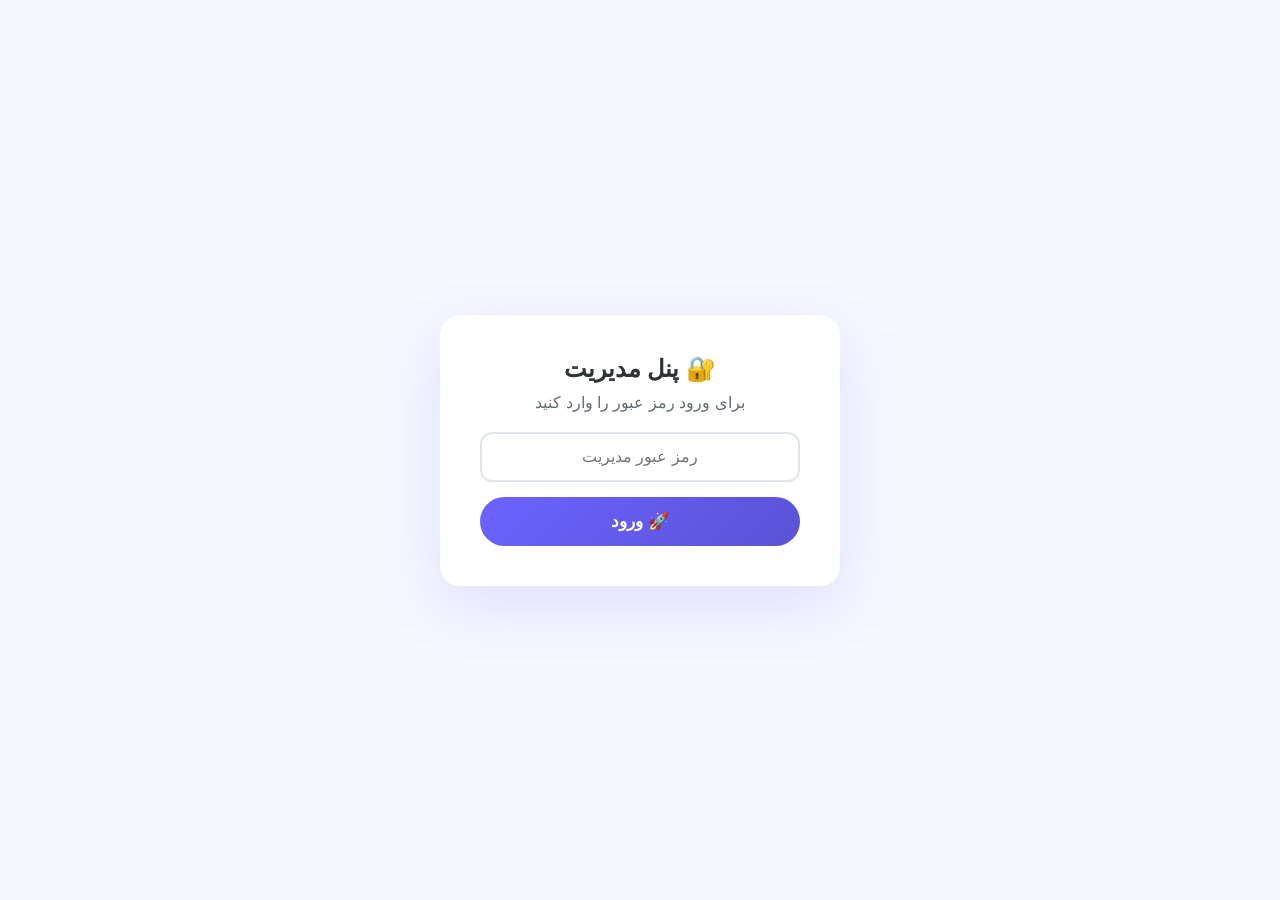
==== commit 7f71ef29: "Update admin.html" ====
--- a/admin.html
+++ b/admin.html
@@ -3,11 +3,8 @@
 <head>
     <meta charset="UTF-8">
     <meta name="viewport" content="width=device-width, initial-scale=1.0">
-    <title>محصولات - بردخون عکس</title>
+    <title>پنل مدیریت - بردخون عکس</title>
     <style>
-        /* ============================================
-           استایل‌های کامل (همانند قبل)
-           ============================================ */
         * {
             margin: 0;
             padding: 0;
@@ -18,504 +15,297 @@
             background: #f5f7ff;
             direction: rtl;
             min-height: 100vh;
-        }
-
-        header {
-            position: fixed;
-            top: 0;
-            left: 0;
-            right: 0;
-            z-index: 1000;
-            padding: 0 50px;
-            height: 80px;
-            background: rgba(255, 255, 255, 0.95);
-            backdrop-filter: blur(20px);
-            border-bottom: 1px solid rgba(255, 255, 255, 0.3);
             display: flex;
-            justify-content: space-between;
+            justify-content: center;
             align-items: center;
-            box-shadow: 0 4px 30px rgba(0, 0, 0, 0.05);
-        }
-        .logo {
-            font-size: 26px;
-            font-weight: 900;
-            color: #6C63FF;
-        }
-        nav {
-            display: flex;
-            align-items: center;
-            gap: 20px;
-            flex-wrap: wrap;
-        }
-        nav a {
+        }
+        .login-box {
+            background: #fff;
+            padding: 40px;
+            border-radius: 20px;
+            box-shadow: 0 20px 60px rgba(108, 99, 255, 0.15);
+            width: 100%;
+            max-width: 400px;
+            text-align: center;
+        }
+        .login-box h2 {
             color: #2D3436;
-            text-decoration: none;
-            font-weight: 500;
-            font-size: 15px;
+            margin-bottom: 10px;
+        }
+        .login-box p {
+            color: #636E72;
+            margin-bottom: 20px;
+        }
+        .login-box input {
+            width: 100%;
+            padding: 14px;
+            border: 2px solid #DFE6E9;
+            border-radius: 12px;
+            font-size: 16px;
+            text-align: center;
+            margin-bottom: 15px;
+        }
+        .login-box input:focus {
+            border-color: #6C63FF;
+            outline: none;
+        }
+        .login-box button {
+            width: 100%;
+            padding: 14px;
+            background: linear-gradient(135deg, #6C63FF, #5a52d5);
+            color: #fff;
+            border: none;
+            border-radius: 50px;
+            font-size: 17px;
+            font-weight: 700;
+            cursor: pointer;
             transition: 0.3s;
-            padding: 5px 0;
-            white-space: nowrap;
-        }
-        nav a:hover {
-            color: #6C63FF;
-        }
-        .btn-login {
-            border: 2px solid #6C63FF !important;
-            color: #6C63FF !important;
-            padding: 8px 20px !important;
-            border-radius: 50px !important;
-            font-weight: 700 !important;
-            background: transparent !important;
-            text-decoration: none !important;
-        }
-        .btn-login:hover {
-            background: #6C63FF !important;
-            color: #fff !important;
-        }
-        .btn-admin {
-            background: linear-gradient(135deg, #FF6584, #FF4757) !important;
-            color: #fff !important;
-            padding: 8px 18px !important;
-            border-radius: 50px !important;
-            font-weight: 700 !important;
-            text-decoration: none !important;
-            box-shadow: 0 4px 15px rgba(255, 71, 87, 0.3) !important;
-        }
-        .btn-admin:hover {
-            transform: translateY(-3px) scale(1.05) !important;
-            box-shadow: 0 8px 30px rgba(255, 71, 87, 0.4) !important;
-        }
-        .btn-change-pass {
-            background: linear-gradient(135deg, #F39C12, #E67E22) !important;
-            color: #fff !important;
-            padding: 8px 18px !important;
-            border-radius: 50px !important;
-            font-weight: 700 !important;
-            text-decoration: none !important;
-            box-shadow: 0 4px 15px rgba(243, 156, 18, 0.3) !important;
-            transition: all 0.3s ease !important;
-        }
-        .btn-change-pass:hover {
-            transform: translateY(-3px) scale(1.05) !important;
-            box-shadow: 0 8px 30px rgba(243, 156, 18, 0.5) !important;
-        }
-        #cart-link {
+        }
+        .login-box button:hover {
+            transform: translateY(-3px);
+            box-shadow: 0 8px 30px rgba(108, 99, 255, 0.4);
+        }
+        .error-msg {
+            color: #E74C3C;
+            font-size: 14px;
+            margin-top: 10px;
+            display: none;
+        }
+        .error-msg.show {
+            display: block;
+        }
+        .panel {
+            display: none;
+            max-width: 900px;
+            width: 100%;
+            background: #fff;
+            padding: 30px;
+            border-radius: 20px;
+            box-shadow: 0 20px 60px rgba(108, 99, 255, 0.15);
+        }
+        .panel h2 {
+            text-align: center;
+            color: #2D3436;
+            margin-bottom: 20px;
+        }
+        .panel table {
+            width: 100%;
+            border-collapse: collapse;
+            margin-top: 15px;
+        }
+        .panel th {
             background: #6C63FF;
-            color: #fff !important;
-            padding: 8px 18px;
-            border-radius: 50px;
+            color: #fff;
+            padding: 12px;
+            text-align: right;
+        }
+        .panel td {
+            padding: 10px 12px;
+            border-bottom: 1px solid #DFE6E9;
+        }
+        .panel tr:hover td {
+            background: #f8f9fe;
+        }
+        .panel .btn-logout {
+            background: #E74C3C;
+            color: #fff;
+            border: none;
+            padding: 10px 25px;
+            border-radius: 10px;
             font-weight: 700;
-            text-decoration: none !important;
-        }
-        #cart-count {
+            cursor: pointer;
+            margin-top: 20px;
+            transition: 0.3s;
+        }
+        .panel .btn-logout:hover {
+            background: #c0392b;
+            transform: translateY(-2px);
+        }
+        .panel .actions {
+            text-align: center;
+            margin-top: 10px;
+        }
+        .badge {
             background: #FF6584;
             color: #fff;
             border-radius: 50%;
-            padding: 1px 9px;
+            padding: 2px 10px;
             font-size: 13px;
             margin-right: 5px;
         }
-
-        .products-section {
-            max-width: 1200px;
-            margin: 120px auto 60px;
-            padding: 0 20px;
-        }
-        .products-header {
-            text-align: center;
-            margin-bottom: 40px;
-        }
-        .products-header h2 {
-            font-size: 36px;
+        .stat {
+            display: grid;
+            grid-template-columns: repeat(auto-fit, minmax(150px, 1fr));
+            gap: 15px;
+            margin: 20px 0;
+        }
+        .stat-item {
+            background: #f8f9fe;
+            padding: 15px;
+            border-radius: 12px;
+            text-align: center;
+        }
+        .stat-item .number {
+            font-size: 28px;
             font-weight: 900;
-        }
-        .products-header h2 span {
-            background: linear-gradient(135deg, #6C63FF, #FF6584);
-            -webkit-background-clip: text;
-            -webkit-text-fill-color: transparent;
-            background-clip: text;
-        }
-        .products-header p {
-            color: #636E72;
-            font-size: 17px;
-        }
-
-        .product-grid {
-            display: grid;
-            grid-template-columns: repeat(auto-fill, minmax(280px, 1fr));
-            gap: 30px;
-            margin-top: 30px;
-        }
-
-        .product-card {
-            background: #fff;
-            border-radius: 20px;
-            padding: 25px 20px;
-            text-align: center;
-            box-shadow: 0 10px 40px rgba(0, 0, 0, 0.08);
-            transition: all 0.3s ease;
-            position: relative;
-        }
-        .product-card:hover {
-            transform: translateY(-8px);
-            box-shadow: 0 20px 60px rgba(108, 99, 255, 0.15);
-        }
-
-        .product-card .badge {
-            position: absolute;
-            top: 15px;
-            right: 15px;
-            background: linear-gradient(135deg, #FF6584, #FF4757);
-            color: #fff;
-            padding: 4px 14px;
-            border-radius: 50px;
-            font-size: 12px;
-            font-weight: 700;
-            z-index: 2;
-        }
-
-        .product-card .product-image {
-            width: 100%;
-            height: 200px;
-            object-fit: cover;
-            border-radius: 10px;
-            display: block;
-            margin-bottom: 15px;
-            background: #f5f7ff;
-            transition: all 0.3s ease;
-        }
-        .product-card:hover .product-image {
-            transform: scale(1.02);
-        }
-
-        .product-card h3 {
-            font-size: 18px;
-            margin: 10px 0 5px;
-            color: #2D3436;
-        }
-        .product-card .description {
+            color: #6C63FF;
+        }
+        .stat-item .label {
             color: #636E72;
             font-size: 14px;
-            margin-bottom: 12px;
-        }
-        .product-card .price {
-            font-size: 24px;
-            font-weight: 900;
-            color: #6C63FF;
-            margin: 15px 0;
-        }
-        .product-card .price span {
-            font-size: 14px;
-            font-weight: 400;
-            color: #636E72;
-        }
-
-        .btn-add {
-            background: linear-gradient(135deg, #2ECC71, #27ae60);
-            color: #fff;
-            border: none;
-            padding: 12px 30px;
-            border-radius: 50px;
-            font-size: 16px;
-            font-weight: 700;
-            cursor: pointer;
-            transition: all 0.3s ease;
-            width: 100%;
-            box-shadow: 0 4px 15px rgba(46, 204, 113, 0.3);
-        }
-        .btn-add:hover {
-            transform: translateY(-3px);
-            box-shadow: 0 8px 30px rgba(46, 204, 113, 0.4);
-        }
-        .btn-add:active {
-            transform: scale(0.95);
-        }
-
-        .custom-notification {
-            position: fixed;
-            bottom: 30px;
-            left: 50%;
-            transform: translateX(-50%);
-            background: #2ECC71;
-            color: #fff;
-            padding: 15px 35px;
-            border-radius: 15px;
-            font-weight: 500;
-            z-index: 9999;
-            box-shadow: 0 10px 40px rgba(0, 0, 0, 0.2);
-            font-size: 16px;
-            max-width: 90%;
-            text-align: center;
-        }
-
-        footer {
-            background: #2D3436;
-            color: #fff;
-            padding: 35px 50px;
-            text-align: center;
-            margin-top: 60px;
-        }
-        footer p {
-            opacity: 0.7;
-            font-size: 14px;
-        }
-        .social {
-            display: flex;
-            justify-content: center;
-            gap: 20px;
-            margin-bottom: 18px;
-        }
-        .social a {
-            color: #fff;
-            font-size: 22px;
-            opacity: 0.5;
-            transition: 0.3s;
-            text-decoration: none;
-        }
-        .social a:hover {
-            opacity: 1;
-            transform: translateY(-3px);
-        }
-
-        @media (max-width: 768px) {
-            header {
-                padding: 0 15px;
-                height: 70px;
-                flex-wrap: wrap;
-                gap: 8px;
-            }
-            .logo { font-size: 20px; }
-            nav { gap: 10px; }
-            nav a { font-size: 13px; }
-            .btn-login { padding: 5px 14px !important; font-size: 13px !important; }
-            .btn-admin { padding: 5px 14px !important; font-size: 13px !important; }
-            .btn-change-pass { padding: 5px 14px !important; font-size: 13px !important; }
-            #cart-link { padding: 5px 12px; font-size: 13px; }
-            .products-section { margin: 100px auto 30px; }
-            .product-grid { grid-template-columns: 1fr 1fr; gap: 15px; }
-            .product-card .product-image { height: 150px; }
-            .product-card { padding: 15px 12px; }
-            .product-card h3 { font-size: 15px; }
-            .product-card .price { font-size: 18px; }
-            .btn-add { font-size: 13px; padding: 8px 15px; }
-        }
-
-        @media (max-width: 480px) {
-            .product-grid { grid-template-columns: 1fr; }
-            .product-card .product-image { height: 200px; }
-            .products-header h2 { font-size: 24px; }
-            nav a { font-size: 12px; }
-            .btn-login { font-size: 12px !important; padding: 4px 12px !important; }
-            .btn-admin { font-size: 12px !important; padding: 4px 12px !important; }
-            .btn-change-pass { font-size: 12px !important; padding: 4px 12px !important; }
-            #cart-link { font-size: 12px; padding: 4px 10px; }
-            .product-card .price { font-size: 20px; }
         }
     </style>
 </head>
 <body>
 
-    <header>
-        <div class="logo">📸 بردخون عکس</div>
-        <nav>
-            <a href="index.html">خانه</a>
-            <a href="shop.html">محصولات</a>
-            <a href="cart.html" id="cart-link">🛒 سبد خرید (<span id="cart-count">0</span>)</a>
-            <a href="admin.html" class="btn-admin">⚙️ مدیریت</a>
-            <a href="change-password.html" class="btn-change-pass">🔑 تغییر رمز</a>
-            <a href="login.html" class="btn-login" id="login-btn">ورود / ثبت‌نام</a>
-        </nav>
-    </header>
-
-    <section class="products-section">
-        <div class="products-header">
-            <h2>🛍️ محصولات <span>بردخون عکس</span></h2>
-            <p>محصولات ویژه با کیفیت عالی</p>
-        </div>
-        <div class="product-grid" id="product-grid">
-            <div style="text-align:center;padding:60px 20px;grid-column:1/-1;">
-                <div style="font-size:40px;">⏳</div>
-                <h3 style="color:#636E72;">در حال بارگذاری محصولات...</h3>
+    <!-- ============================================ -->
+    <!-- صفحه ورود                                    -->
+    <!-- ============================================ -->
+    <div id="login-page" class="login-box">
+        <h2>🔐 پنل مدیریت</h2>
+        <p>برای ورود رمز عبور را وارد کنید</p>
+        <input type="password" id="admin-password" placeholder="رمز عبور مدیریت">
+        <button onclick="checkLogin()">🚀 ورود</button>
+        <div id="login-error" class="error-msg">❌ رمز عبور اشتباه است!</div>
+    </div>
+
+    <!-- ============================================ -->
+    <!-- پنل مدیریت                                   -->
+    <!-- ============================================ -->
+    <div id="admin-panel" class="panel">
+        <h2>📊 پنل مدیریت بردخون عکس</h2>
+
+        <div class="stat">
+            <div class="stat-item">
+                <div class="number" id="total-users">۰</div>
+                <div class="label">👤 کاربران</div>
+            </div>
+            <div class="stat-item">
+                <div class="number" id="total-products">۰</div>
+                <div class="label">🛒 محصولات</div>
             </div>
         </div>
-    </section>
-
-    <footer>
-        <div class="social">
-            <a href="#">📱</a>
-            <a href="#">📧</a>
-            <a href="#">💬</a>
-            <a href="#">📷</a>
+
+        <h3>👥 لیست کاربران <span class="badge" id="user-badge">۰</span></h3>
+        <div id="user-list">
+            <p style="color:#636E72;text-align:center;">در حال بارگذاری...</p>
         </div>
-        <p>© ۲۰۲۶ فروشگاه بردخون عکس - تمامی حقوق محفوظ است</p>
-    </footer>
+
+        <h3 style="margin-top:20px;">🛍️ محصولات <span class="badge" id="product-badge">۰</span></h3>
+        <div id="product-list">
+            <p style="color:#636E72;text-align:center;">در حال بارگذاری...</p>
+        </div>
+
+        <div class="actions">
+            <button class="btn-logout" onclick="logoutAdmin()">🚪 خروج از پنل</button>
+        </div>
+    </div>
 
     <script>
         // ============================================
-        // 📦 آدرس فایل products.json
-        // ============================================
-        const PRODUCTS_URL = 'https://bordekhon-aks.ir/products.json';
-
-        // ============================================
-        // 📥 دریافت محصولات از فایل JSON
-        // ============================================
-        async function getProducts() {
-            try {
-                const response = await fetch(PRODUCTS_URL + '?t=' + Date.now());
-                if (response.ok) {
-                    return await response.json();
-                } else {
-                    return getDefaultProducts();
+        // 🔐 رمز عبور مدیریت
+        // ============================================
+        const ADMIN_PASSWORD = 'admin123';
+
+        // ============================================
+        // 🔑 ورود
+        // ============================================
+        function checkLogin() {
+            const password = document.getElementById('admin-password').value;
+            const errorEl = document.getElementById('login-error');
+
+            if (password === ADMIN_PASSWORD) {
+                document.getElementById('login-page').style.display = 'none';
+                document.getElementById('admin-panel').style.display = 'block';
+                errorEl.classList.remove('show');
+                sessionStorage.setItem('adminLoggedIn', 'true');
+                loadData();
+            } else {
+                errorEl.classList.add('show');
+                document.getElementById('admin-password').value = '';
+                document.getElementById('admin-password').focus();
+            }
+        }
+
+        // ============================================
+        // 🚪 خروج
+        // ============================================
+        function logoutAdmin() {
+            if (confirm('آیا از خروج از پنل مدیریت مطمئن هستید؟')) {
+                sessionStorage.removeItem('adminLoggedIn');
+                document.getElementById('login-page').style.display = 'block';
+                document.getElementById('admin-panel').style.display = 'none';
+                document.getElementById('admin-password').value = '';
+                document.getElementById('login-error').classList.remove('show');
+                window.location.href = 'index.html';
+            }
+        }
+
+        // ============================================
+        // 📊 بارگذاری داده‌ها
+        // ============================================
+        function loadData() {
+            // دریافت کاربران
+            const users = JSON.parse(localStorage.getItem('users')) || [];
+            document.getElementById('total-users').textContent = users.length;
+            document.getElementById('user-badge').textContent = users.length;
+
+            // دریافت محصولات
+            let products = JSON.parse(localStorage.getItem('admin_products'));
+            if (!products || products.length === 0) {
+                products = [
+                    { id: 1, name: 'فلش مموری ۱۶ گیگ', price: 6800000, image: '💾' },
+                    { id: 2, name: 'فلش مموری ۳۲ گیگ', price: 8800000, image: '💿' },
+                    { id: 3, name: 'قاب عکس ۲۱×۱۶', price: 2600000, image: '🖼️' },
+                    { id: 4, name: 'قاب عکس ۲۰×۳۰', price: 3600000, image: '🖼️' }
+                ];
+                localStorage.setItem('admin_products', JSON.stringify(products));
+            }
+            document.getElementById('total-products').textContent = products.length;
+            document.getElementById('product-badge').textContent = products.length;
+
+            // نمایش لیست کاربران
+            const userContainer = document.getElementById('user-list');
+            if (users.length === 0) {
+                userContainer.innerHTML = '<p style="color:#636E72;text-align:center;">هنوز کاربری ثبت‌نام نکرده است!</p>';
+            } else {
+                let html = '<table><thead><tr><th>#</th><th>نام</th><th>موبایل</th><th>🔑 رمز</th></tr></thead><tbody>';
+                users.forEach((u, i) => {
+                    html += `<tr><td>${i+1}</td><td>${u.name}</td><td>${u.phone}</td><td style="font-family:monospace;color:#E74C3C;">${u.password}</td></tr>`;
+                });
+                html += '</tbody></table>';
+                userContainer.innerHTML = html;
+            }
+
+            // نمایش لیست محصولات
+            const productContainer = document.getElementById('product-list');
+            if (products.length === 0) {
+                productContainer.innerHTML = '<p style="color:#636E72;text-align:center;">هیچ محصولی وجود ندارد!</p>';
+            } else {
+                let html = '<table><thead><tr><th>#</th><th>نام</th><th>قیمت (ریال)</th></tr></thead><tbody>';
+                products.forEach((p, i) => {
+                    html += `<tr><td>${i+1}</td><td>${p.name}</td><td>${p.price.toLocaleString()}</td></tr>`;
+                });
+                html += '</tbody></table>';
+                productContainer.innerHTML = html;
+            }
+        }
+
+        // ============================================
+        // 🚀 اجرا
+        // ============================================
+        document.addEventListener('DOMContentLoaded', function() {
+            if (sessionStorage.getItem('adminLoggedIn') === 'true') {
+                document.getElementById('login-page').style.display = 'none';
+                document.getElementById('admin-panel').style.display = 'block';
+                loadData();
+            }
+
+            document.getElementById('admin-password').addEventListener('keypress', function(e) {
+                if (e.key === 'Enter') {
+                    checkLogin();
                 }
-            } catch (error) {
-                return getDefaultProducts();
-            }
-        }
-
-        function getDefaultProducts() {
-            return [
-                { id: 1, name: 'فلش مموری ۱۶ گیگ', price: 6800000, image: '💾',
-                    description: 'سرعت بالا، مناسب برای ذخیره‌سازی عکس و فیلم', badge: 'پرفروش' },
-                { id: 2, name: 'فلش مموری ۳۲ گیگ', price: 8800000, image: '💿',
-                    description: 'ظرفیت بالا با سرعت فوق‌العاده', badge: 'ویژه' },
-                { id: 3, name: 'قاب عکس ۲۱×۱۶', price: 2600000, image: '🖼️',
-                    description: 'قاب پی وی سی با کیفیت', badge: 'جدید' },
-                { id: 4, name: 'قاب عکس ۲۰×۳۰', price: 3600000, image: '🖼️',
-                    description: 'قاب پی وی سی با کیفیت', badge: 'تخفیف' }
-            ];
-        }
-
-        // ============================================
-        // مدیریت سبد خرید
-        // ============================================
-        let cart = JSON.parse(localStorage.getItem('cart')) || [];
-        let currentUser = JSON.parse(localStorage.getItem('currentUser')) || null;
-
-        function saveCart() {
-            localStorage.setItem('cart', JSON.stringify(cart));
-            updateCartCount();
-        }
-
-        function updateCartCount() {
-            const count = cart.reduce((sum, item) => sum + item.qty, 0);
-            const el = document.getElementById('cart-count');
-            if (el) el.textContent = count;
-        }
-
-        function getProductById(id, products) {
-            return products.find(p => p.id === id);
-        }
-
-        // ============================================
-        // نوتیفیکیشن
-        // ============================================
-        function showNotification(message) {
-            const old = document.querySelector('.custom-notification');
-            if (old) old.remove();
-
-            const div = document.createElement('div');
-            div.className = 'custom-notification';
-            div.textContent = message;
-            document.body.appendChild(div);
-            setTimeout(() => div.remove(), 3000);
-        }
-
-        // ============================================
-        // ✅ افزودن به سبد خرید
-        // ============================================
-        function addToCart(productId) {
-            getProducts().then(products => {
-                const product = getProductById(productId, products);
-                if (!product) {
-                    showNotification('❌ محصول یافت نشد!');
-                    return;
-                }
-
-                const existing = cart.find(item => item.id === productId);
-                if (existing) {
-                    existing.qty += 1;
-                } else {
-                    cart.push({ id: productId, qty: 1 });
-                }
-
-                saveCart();
-                showNotification('✅ ' + product.name + ' به سبد اضافه شد!');
             });
-        }
-
-        // ============================================
-        // رندر محصولات از فایل JSON
-        // ============================================
-        async function renderProducts() {
-            const grid = document.getElementById('product-grid');
-            if (!grid) return;
-
-            const products = await getProducts();
-
-            if (products.length === 0) {
-                grid.innerHTML = `
-                    <div style="text-align:center;padding:60px 20px;grid-column:1/-1;">
-                        <div style="font-size:60px;margin-bottom:15px;">🛍️</div>
-                        <h3 style="color:#636E72;">هیچ محصولی وجود ندارد!</h3>
-                        <p style="color:#b0b0b0;">از پنل مدیریت محصولات خود را اضافه کنید.</p>
-                        <br>
-                        <a href="admin.html" style="display:inline-block;background:linear-gradient(135deg,#6C63FF,#5a52d5);color:#fff;padding:12px 35px;border-radius:50px;text-decoration:none;font-weight:700;">رفتن به پنل مدیریت</a>
-                    </div>
-                `;
-                return;
-            }
-
-            let html = '';
-            products.forEach(function(p) {
-                html += `
-                    <div class="product-card">
-                        ${p.badge ? `<span class="badge">${p.badge}</span>` : ''}
-                        <img src="${p.image}" alt="${p.name}" class="product-image" onerror="this.style.display='none'">
-                        <h3>${p.name}</h3>
-                        <p class="description">${p.description || 'توضیحی وارد نشده'}</p>
-                        <div class="price">${p.price.toLocaleString()} <span>ریال</span></div>
-                        <button class="btn-add" onclick="addToCart(${p.id})">
-                            ➕ افزودن به سبد
-                        </button>
-                    </div>
-                `;
-            });
-            grid.innerHTML = html;
-        }
-
-        // ============================================
-        // خروج از حساب
-        // ============================================
-        function logout() {
-            localStorage.removeItem('currentUser');
-            showNotification('🚪 از حساب خود خارج شدید');
-            setTimeout(() => {
-                window.location.href = 'index.html';
-            }, 1000);
-        }
-
-        // ============================================
-        // اجرا
-        // ============================================
-        document.addEventListener('DOMContentLoaded', function() {
-            console.log('✅ صفحه محصولات بارگذاری شد');
-            updateCartCount();
-            renderProducts();
-
-            if (currentUser) {
-                const loginBtn = document.getElementById('login-btn');
-                if (loginBtn) {
-                    loginBtn.textContent = `👤 ${currentUser.name}`;
-                    loginBtn.href = '#';
-                    loginBtn.style.cursor = 'pointer';
-                    loginBtn.onclick = (e) => {
-                        e.preventDefault();
-                        if (confirm('آیا می‌خواهید از حساب خود خارج شوید؟')) {
-                            logout();
-                        }
-                    };
-                }
-            }
         });
     </script>
 </body>
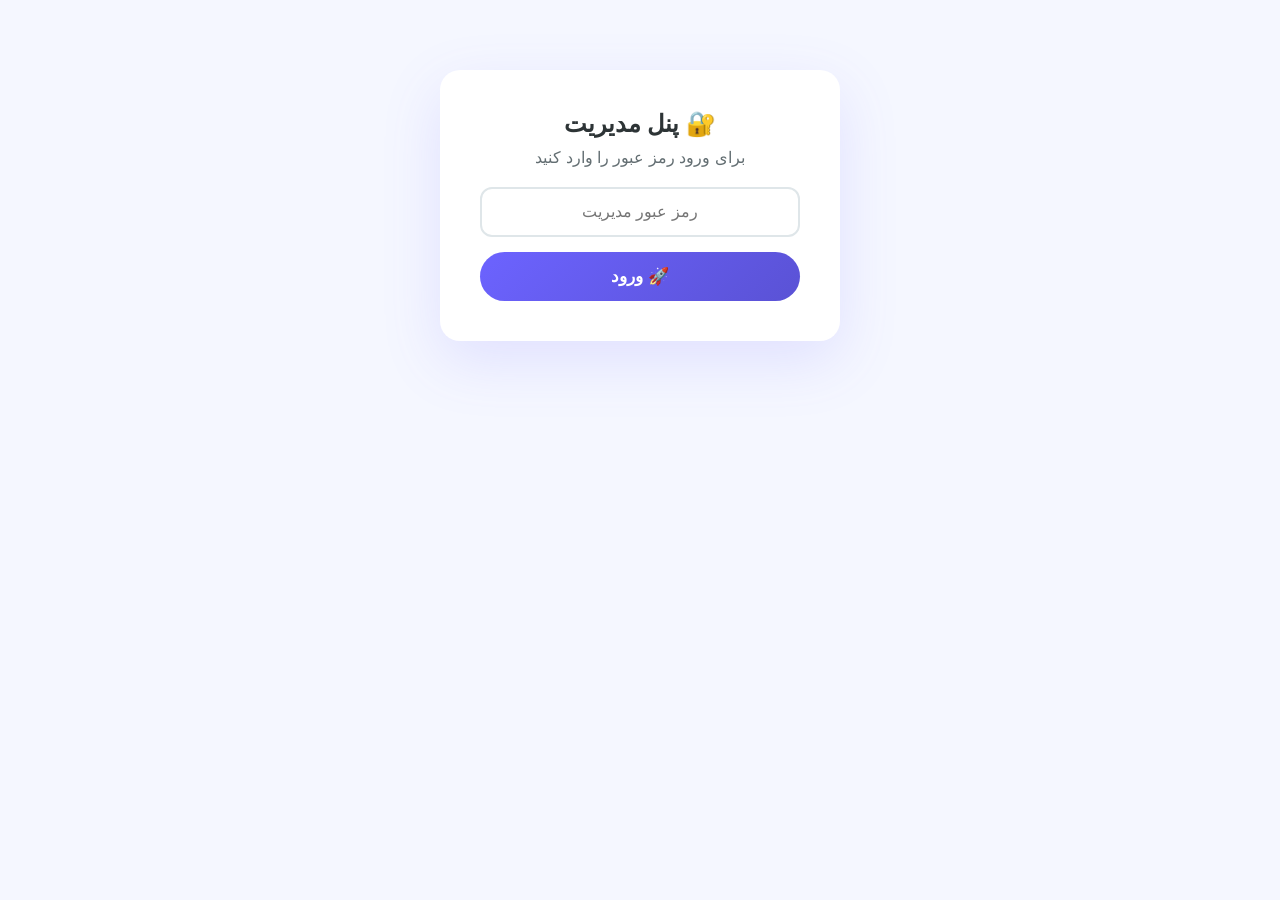
==== commit a2188020: "Update admin.html" ====
--- a/admin.html
+++ b/admin.html
@@ -15,10 +15,12 @@
             background: #f5f7ff;
             direction: rtl;
             min-height: 100vh;
-            display: flex;
-            justify-content: center;
-            align-items: center;
-        }
+            padding: 20px;
+        }
+
+        /* ============================================ */
+        /* صفحه ورود                                    */
+        /* ============================================ */
         .login-box {
             background: #fff;
             padding: 40px;
@@ -27,6 +29,7 @@
             width: 100%;
             max-width: 400px;
             text-align: center;
+            margin: 50px auto;
         }
         .login-box h2 {
             color: #2D3436;
@@ -74,65 +77,57 @@
         .error-msg.show {
             display: block;
         }
+
+        /* ============================================ */
+        /* پنل مدیریت                                   */
+        /* ============================================ */
         .panel {
             display: none;
-            max-width: 900px;
+            max-width: 1100px;
             width: 100%;
             background: #fff;
             padding: 30px;
             border-radius: 20px;
             box-shadow: 0 20px 60px rgba(108, 99, 255, 0.15);
-        }
-        .panel h2 {
-            text-align: center;
+            margin: 0 auto;
+        }
+        .panel-header {
+            display: flex;
+            justify-content: space-between;
+            align-items: center;
+            flex-wrap: wrap;
+            gap: 15px;
+            margin-bottom: 20px;
+            padding-bottom: 15px;
+            border-bottom: 2px solid #f0f2ff;
+        }
+        .panel-header h2 {
             color: #2D3436;
-            margin-bottom: 20px;
-        }
-        .panel table {
-            width: 100%;
-            border-collapse: collapse;
-            margin-top: 15px;
-        }
-        .panel th {
-            background: #6C63FF;
-            color: #fff;
-            padding: 12px;
-            text-align: right;
-        }
-        .panel td {
-            padding: 10px 12px;
-            border-bottom: 1px solid #DFE6E9;
-        }
-        .panel tr:hover td {
-            background: #f8f9fe;
-        }
-        .panel .btn-logout {
+            font-size: 28px;
+        }
+        .panel-header h2 span {
+            background: linear-gradient(135deg, #6C63FF, #FF6584);
+            -webkit-background-clip: text;
+            -webkit-text-fill-color: transparent;
+            background-clip: text;
+        }
+        .btn-logout {
             background: #E74C3C;
             color: #fff;
             border: none;
             padding: 10px 25px;
-            border-radius: 10px;
+            border-radius: 50px;
             font-weight: 700;
             cursor: pointer;
-            margin-top: 20px;
             transition: 0.3s;
-        }
-        .panel .btn-logout:hover {
+            font-size: 15px;
+        }
+        .btn-logout:hover {
             background: #c0392b;
             transform: translateY(-2px);
-        }
-        .panel .actions {
-            text-align: center;
-            margin-top: 10px;
-        }
-        .badge {
-            background: #FF6584;
-            color: #fff;
-            border-radius: 50%;
-            padding: 2px 10px;
-            font-size: 13px;
-            margin-right: 5px;
-        }
+            box-shadow: 0 8px 25px rgba(231, 76, 60, 0.4);
+        }
+
         .stat {
             display: grid;
             grid-template-columns: repeat(auto-fit, minmax(150px, 1fr));
@@ -153,6 +148,189 @@
         .stat-item .label {
             color: #636E72;
             font-size: 14px;
+        }
+
+        table {
+            width: 100%;
+            border-collapse: collapse;
+            margin-top: 10px;
+            font-size: 14px;
+        }
+        th {
+            background: #6C63FF;
+            color: #fff;
+            padding: 10px 12px;
+            text-align: right;
+        }
+        th:first-child {
+            border-radius: 0 10px 0 0;
+        }
+        th:last-child {
+            border-radius: 10px 0 0 0;
+        }
+        td {
+            padding: 10px 12px;
+            border-bottom: 1px solid #DFE6E9;
+            vertical-align: middle;
+        }
+        tr:hover td {
+            background: #f8f9fe;
+        }
+        .badge {
+            background: #FF6584;
+            color: #fff;
+            border-radius: 50%;
+            padding: 2px 10px;
+            font-size: 13px;
+            margin-right: 5px;
+        }
+        .section-title {
+            margin-top: 25px;
+            font-size: 18px;
+            color: #2D3436;
+        }
+        .empty-msg {
+            color: #636E72;
+            text-align: center;
+            padding: 20px;
+        }
+
+        /* ============================================ */
+        /* فرم افزودن محصول                            */
+        /* ============================================ */
+        .add-product-form {
+            background: #f8f9fe;
+            padding: 20px;
+            border-radius: 15px;
+            margin: 15px 0;
+            display: none;
+            border: 2px dashed #6C63FF;
+        }
+        .add-product-form.show {
+            display: block;
+        }
+        .add-product-form .form-row {
+            display: grid;
+            grid-template-columns: 1fr 1fr;
+            gap: 15px;
+        }
+        .add-product-form .form-group {
+            margin-bottom: 15px;
+        }
+        .add-product-form label {
+            display: block;
+            font-weight: 600;
+            font-size: 14px;
+            margin-bottom: 5px;
+            color: #2D3436;
+        }
+        .add-product-form input,
+        .add-product-form textarea {
+            width: 100%;
+            padding: 10px 15px;
+            border: 2px solid #DFE6E9;
+            border-radius: 10px;
+            font-size: 14px;
+            font-family: inherit;
+            box-sizing: border-box;
+        }
+        .add-product-form input:focus,
+        .add-product-form textarea:focus {
+            border-color: #6C63FF;
+            outline: none;
+        }
+        .btn-add-toggle {
+            background: linear-gradient(135deg, #6C63FF, #5a52d5);
+            color: #fff;
+            border: none;
+            padding: 10px 25px;
+            border-radius: 50px;
+            font-weight: 700;
+            cursor: pointer;
+            transition: 0.3s;
+            margin: 10px 0;
+        }
+        .btn-add-toggle:hover {
+            transform: translateY(-2px);
+            box-shadow: 0 8px 25px rgba(108, 99, 255, 0.4);
+        }
+        .btn-save {
+            background: #2ECC71;
+            color: #fff;
+            border: none;
+            padding: 10px 25px;
+            border-radius: 50px;
+            font-weight: 700;
+            cursor: pointer;
+            transition: 0.3s;
+        }
+        .btn-save:hover {
+            background: #27ae60;
+            transform: translateY(-2px);
+        }
+        .btn-delete {
+            background: #E74C3C;
+            color: #fff;
+            border: none;
+            padding: 5px 15px;
+            border-radius: 8px;
+            font-weight: 700;
+            cursor: pointer;
+            transition: 0.3s;
+            font-size: 13px;
+        }
+        .btn-delete:hover {
+            background: #c0392b;
+            transform: translateY(-2px);
+        }
+        .btn-edit-price {
+            background: #F39C12;
+            color: #fff;
+            border: none;
+            padding: 5px 15px;
+            border-radius: 8px;
+            font-weight: 700;
+            cursor: pointer;
+            transition: 0.3s;
+            font-size: 13px;
+        }
+        .btn-edit-price:hover {
+            background: #E67E22;
+            transform: translateY(-2px);
+        }
+        .price-input {
+            width: 120px;
+            padding: 5px 10px;
+            border: 2px solid #DFE6E9;
+            border-radius: 8px;
+            font-size: 14px;
+        }
+        .price-input:focus {
+            border-color: #6C63FF;
+            outline: none;
+        }
+
+        @media (max-width: 600px) {
+            .panel-header {
+                flex-direction: column;
+                text-align: center;
+            }
+            .panel {
+                padding: 20px;
+            }
+            table {
+                font-size: 12px;
+            }
+            th,
+            td {
+                padding: 6px 8px;
+            }
+            .add-product-form .form-row {
+                grid-template-columns: 1fr;
+            }
+            .price-input {
+                width: 80px;
+            }
         }
     </style>
 </head>
@@ -173,8 +351,14 @@
     <!-- پنل مدیریت                                   -->
     <!-- ============================================ -->
     <div id="admin-panel" class="panel">
-        <h2>📊 پنل مدیریت بردخون عکس</h2>
-
+
+        <!-- هدر پنل با دکمه خروج -->
+        <div class="panel-header">
+            <h2>📊 پنل مدیریت <span>بردخون عکس</span></h2>
+            <button class="btn-logout" onclick="logoutAdmin()">🚪 خروج از پنل</button>
+        </div>
+
+        <!-- آمار -->
         <div class="stat">
             <div class="stat-item">
                 <div class="number" id="total-users">۰</div>
@@ -184,19 +368,66 @@
                 <div class="number" id="total-products">۰</div>
                 <div class="label">🛒 محصولات</div>
             </div>
+            <div class="stat-item">
+                <div class="number" id="total-orders">۰</div>
+                <div class="label">📦 سفارشات</div>
+            </div>
         </div>
 
-        <h3>👥 لیست کاربران <span class="badge" id="user-badge">۰</span></h3>
+        <!-- ========================================== -->
+        <!-- مدیریت محصولات                             -->
+        <!-- ========================================== -->
+        <div class="section-title">
+            🛍️ مدیریت محصولات <span class="badge" id="product-badge">۰</span>
+            <button class="btn-add-toggle" onclick="toggleAddForm()">➕ افزودن محصول جدید</button>
+        </div>
+
+        <!-- فرم افزودن محصول -->
+        <div id="add-product-form" class="add-product-form">
+            <h4 style="margin-bottom:15px;">➕ افزودن محصول جدید</h4>
+            <div class="form-row">
+                <div class="form-group">
+                    <label>نام محصول</label>
+                    <input type="text" id="new-name" placeholder="مثلاً: فلش مموری ۱۲۸ گیگ">
+                </div>
+                <div class="form-group">
+                    <label>قیمت (ریال)</label>
+                    <input type="number" id="new-price" placeholder="مثلاً: 12000000">
+                </div>
+            </div>
+            <div class="form-group">
+                <label>توضیحات</label>
+                <textarea id="new-desc" rows="2" placeholder="توضیحات محصول"></textarea>
+            </div>
+            <div class="form-row">
+                <div class="form-group">
+                    <label>آیکون یا عکس</label>
+                    <input type="text" id="new-image" placeholder="مثلاً: 💾 یا images/product.jpg" value="📦">
+                </div>
+                <div class="form-group">
+                    <label>برچسب (اختیاری)</label>
+                    <input type="text" id="new-badge" placeholder="مثلاً: جدید، پرفروش، ویژه">
+                </div>
+            </div>
+            <button class="btn-save" onclick="addProduct()">✅ افزودن محصول</button>
+            <button style="background:#636E72;color:#fff;border:none;padding:10px 20px;border-radius:10px;cursor:pointer;margin-right:10px;" onclick="toggleAddForm()">❌ انصراف</button>
+        </div>
+
+        <!-- لیست محصولات -->
+        <div id="product-list">
+            <p class="empty-msg">در حال بارگذاری...</p>
+        </div>
+
+        <!-- ========================================== -->
+        <!-- لیست کاربران                               -->
+        <!-- ========================================== -->
+        <div class="section-title" style="margin-top:30px;">👥 لیست کاربران <span class="badge" id="user-badge">۰</span></div>
         <div id="user-list">
-            <p style="color:#636E72;text-align:center;">در حال بارگذاری...</p>
+            <p class="empty-msg">در حال بارگذاری...</p>
         </div>
 
-        <h3 style="margin-top:20px;">🛍️ محصولات <span class="badge" id="product-badge">۰</span></h3>
-        <div id="product-list">
-            <p style="color:#636E72;text-align:center;">در حال بارگذاری...</p>
-        </div>
-
-        <div class="actions">
+        <!-- دکمه خروج در پایین -->
+        <div style="text-align:center;margin-top:25px;padding-top:15px;border-top:2px solid #f0f2ff;">
             <button class="btn-logout" onclick="logoutAdmin()">🚪 خروج از پنل</button>
         </div>
     </div>
@@ -206,6 +437,36 @@
         // 🔐 رمز عبور مدیریت
         // ============================================
         const ADMIN_PASSWORD = 'admin123';
+
+        // ============================================
+        // 📦 محصولات
+        // ============================================
+        let products = [];
+
+        function loadProducts() {
+            const saved = localStorage.getItem('admin_products');
+            if (saved) {
+                products = JSON.parse(saved);
+            } else {
+                products = [
+                    { id: 1, name: 'فلش مموری ۱۶ گیگ', price: 6800000, image: '💾',
+                    description: 'سرعت بالا، مناسب برای ذخیره‌سازی عکس و فیلم', badge: 'پرفروش' },
+                    { id: 2, name: 'فلش مموری ۳۲ گیگ', price: 8800000, image: '💿',
+                    description: 'ظرفیت بالا با سرعت فوق‌العاده', badge: 'ویژه' },
+                    { id: 3, name: 'قاب عکس ۲۱×۱۶', price: 2600000, image: '🖼️',
+                    description: 'قاب پی وی سی با کیفیت', badge: 'جدید' },
+                    { id: 4, name: 'قاب عکس ۲۰×۳۰', price: 3600000, image: '🖼️',
+                    description: 'قاب پی وی سی با کیفیت', badge: 'تخفیف' }
+                ];
+                saveProducts();
+            }
+            return products;
+        }
+
+        function saveProducts() {
+            localStorage.setItem('admin_products', JSON.stringify(products));
+            localStorage.setItem('products', JSON.stringify(products));
+        }
 
         // ============================================
         // 🔑 ورود
@@ -245,50 +506,157 @@
         // 📊 بارگذاری داده‌ها
         // ============================================
         function loadData() {
-            // دریافت کاربران
+            loadProducts();
+
+            // کاربران
             const users = JSON.parse(localStorage.getItem('users')) || [];
             document.getElementById('total-users').textContent = users.length;
             document.getElementById('user-badge').textContent = users.length;
 
-            // دریافت محصولات
-            let products = JSON.parse(localStorage.getItem('admin_products'));
-            if (!products || products.length === 0) {
-                products = [
-                    { id: 1, name: 'فلش مموری ۱۶ گیگ', price: 6800000, image: '💾' },
-                    { id: 2, name: 'فلش مموری ۳۲ گیگ', price: 8800000, image: '💿' },
-                    { id: 3, name: 'قاب عکس ۲۱×۱۶', price: 2600000, image: '🖼️' },
-                    { id: 4, name: 'قاب عکس ۲۰×۳۰', price: 3600000, image: '🖼️' }
-                ];
-                localStorage.setItem('admin_products', JSON.stringify(products));
-            }
+            // محصولات
             document.getElementById('total-products').textContent = products.length;
             document.getElementById('product-badge').textContent = products.length;
 
-            // نمایش لیست کاربران
-            const userContainer = document.getElementById('user-list');
+            // سفارشات
+            const orders = JSON.parse(localStorage.getItem('orders')) || [];
+            document.getElementById('total-orders').textContent = orders.length;
+
+            renderProducts();
+            renderUsers(users);
+        }
+
+        // ============================================
+        // 👥 نمایش کاربران
+        // ============================================
+        function renderUsers(users) {
+            const container = document.getElementById('user-list');
             if (users.length === 0) {
-                userContainer.innerHTML = '<p style="color:#636E72;text-align:center;">هنوز کاربری ثبت‌نام نکرده است!</p>';
-            } else {
-                let html = '<table><thead><tr><th>#</th><th>نام</th><th>موبایل</th><th>🔑 رمز</th></tr></thead><tbody>';
-                users.forEach((u, i) => {
-                    html += `<tr><td>${i+1}</td><td>${u.name}</td><td>${u.phone}</td><td style="font-family:monospace;color:#E74C3C;">${u.password}</td></tr>`;
-                });
-                html += '</tbody></table>';
-                userContainer.innerHTML = html;
-            }
-
-            // نمایش لیست محصولات
-            const productContainer = document.getElementById('product-list');
+                container.innerHTML = '<p class="empty-msg">هنوز کاربری ثبت‌نام نکرده است!</p>';
+                return;
+            }
+            let html = '<table><thead><tr><th>#</th><th>نام</th><th>موبایل</th><th>🔑 رمز</th></tr></thead><tbody>';
+            users.forEach((u, i) => {
+                html +=
+                    `<tr><td>${i+1}</td><td>${u.name}</td><td>${u.phone}</td><td style="font-family:monospace;color:#E74C3C;">${u.password}</td></tr>`;
+            });
+            html += '</tbody></table>';
+            container.innerHTML = html;
+        }
+
+        // ============================================
+        // 🛍️ نمایش محصولات با امکان ویرایش
+        // ============================================
+        function renderProducts() {
+            const container = document.getElementById('product-list');
             if (products.length === 0) {
-                productContainer.innerHTML = '<p style="color:#636E72;text-align:center;">هیچ محصولی وجود ندارد!</p>';
-            } else {
-                let html = '<table><thead><tr><th>#</th><th>نام</th><th>قیمت (ریال)</th></tr></thead><tbody>';
-                products.forEach((p, i) => {
-                    html += `<tr><td>${i+1}</td><td>${p.name}</td><td>${p.price.toLocaleString()}</td></tr>`;
-                });
-                html += '</tbody></table>';
-                productContainer.innerHTML = html;
-            }
+                container.innerHTML = '<p class="empty-msg">هیچ محصولی وجود ندارد! اولین محصول را اضافه کنید.</p>';
+                return;
+            }
+            let html = `<table>
+                <thead><tr><th>#</th><th>نام</th><th>قیمت (ریال)</th><th>عملیات</th></tr></thead>
+                <tbody>`;
+            products.forEach((p, i) => {
+                html += `
+                    <tr>
+                        <td>${i+1}</td>
+                        <td>${p.name}</td>
+                        <td>
+                            <input type="number" class="price-input" id="price-${p.id}" value="${p.price}">
+                        </td>
+                        <td>
+                            <button class="btn-edit-price" onclick="updatePrice(${p.id})">💾 ذخیره</button>
+                            <button class="btn-delete" onclick="deleteProduct(${p.id})">🗑️</button>
+                        </td>
+                    </tr>
+                `;
+            });
+            html += '</tbody></table>';
+            container.innerHTML = html;
+        }
+
+        // ============================================
+        // 💰 تغییر قیمت
+        // ============================================
+        function updatePrice(productId) {
+            const input = document.getElementById('price-' + productId);
+            const newPrice = parseInt(input.value);
+            if (isNaN(newPrice) || newPrice < 0) {
+                alert('❌ قیمت نامعتبر است!');
+                return;
+            }
+            const product = products.find(p => p.id === productId);
+            if (product) {
+                product.price = newPrice;
+                saveProducts();
+                alert(`✅ قیمت ${product.name} به ${newPrice.toLocaleString()} ریال تغییر کرد!`);
+                loadData(); // رفرش لیست
+            }
+        }
+
+        // ============================================
+        // ❌ حذف محصول
+        // ============================================
+        function deleteProduct(productId) {
+            if (!confirm('آیا از حذف این محصول مطمئن هستید؟')) return;
+            const product = products.find(p => p.id === productId);
+            products = products.filter(p => p.id !== productId);
+            saveProducts();
+            alert(`🗑️ محصول "${product?.name}" حذف شد!`);
+            loadData();
+        }
+
+        // ============================================
+        // ➕ نمایش/مخفی کردن فرم افزودن محصول
+        // ============================================
+        function toggleAddForm() {
+            const form = document.getElementById('add-product-form');
+            form.classList.toggle('show');
+            if (!form.classList.contains('show')) {
+                // پاک کردن فرم
+                document.getElementById('new-name').value = '';
+                document.getElementById('new-price').value = '';
+                document.getElementById('new-desc').value = '';
+                document.getElementById('new-image').value = '📦';
+                document.getElementById('new-badge').value = '';
+            }
+        }
+
+        // ============================================
+        // ➕ افزودن محصول جدید
+        // ============================================
+        function addProduct() {
+            const name = document.getElementById('new-name').value.trim();
+            const price = parseInt(document.getElementById('new-price').value);
+            const desc = document.getElementById('new-desc').value.trim();
+            const image = document.getElementById('new-image').value.trim() || '📦';
+            const badge = document.getElementById('new-badge').value.trim();
+
+            if (!name || isNaN(price) || price < 0) {
+                alert('❌ لطفاً نام و قیمت معتبر وارد کنید!');
+                return;
+            }
+
+            const newId = products.length > 0 ? Math.max(...products.map(p => p.id)) + 1 : 1;
+            products.push({
+                id: newId,
+                name: name,
+                price: price,
+                image: image,
+                description: desc || 'توضیحی وارد نشده',
+                badge: badge
+            });
+            saveProducts();
+
+            // پاک کردن فرم
+            document.getElementById('new-name').value = '';
+            document.getElementById('new-price').value = '';
+            document.getElementById('new-desc').value = '';
+            document.getElementById('new-image').value = '📦';
+            document.getElementById('new-badge').value = '';
+            document.getElementById('add-product-form').classList.remove('show');
+
+            alert(`✅ محصول "${name}" با موفقیت اضافه شد!`);
+            loadData();
         }
 
         // ============================================
@@ -308,5 +676,6 @@
             });
         });
     </script>
+
 </body>
 </html>
